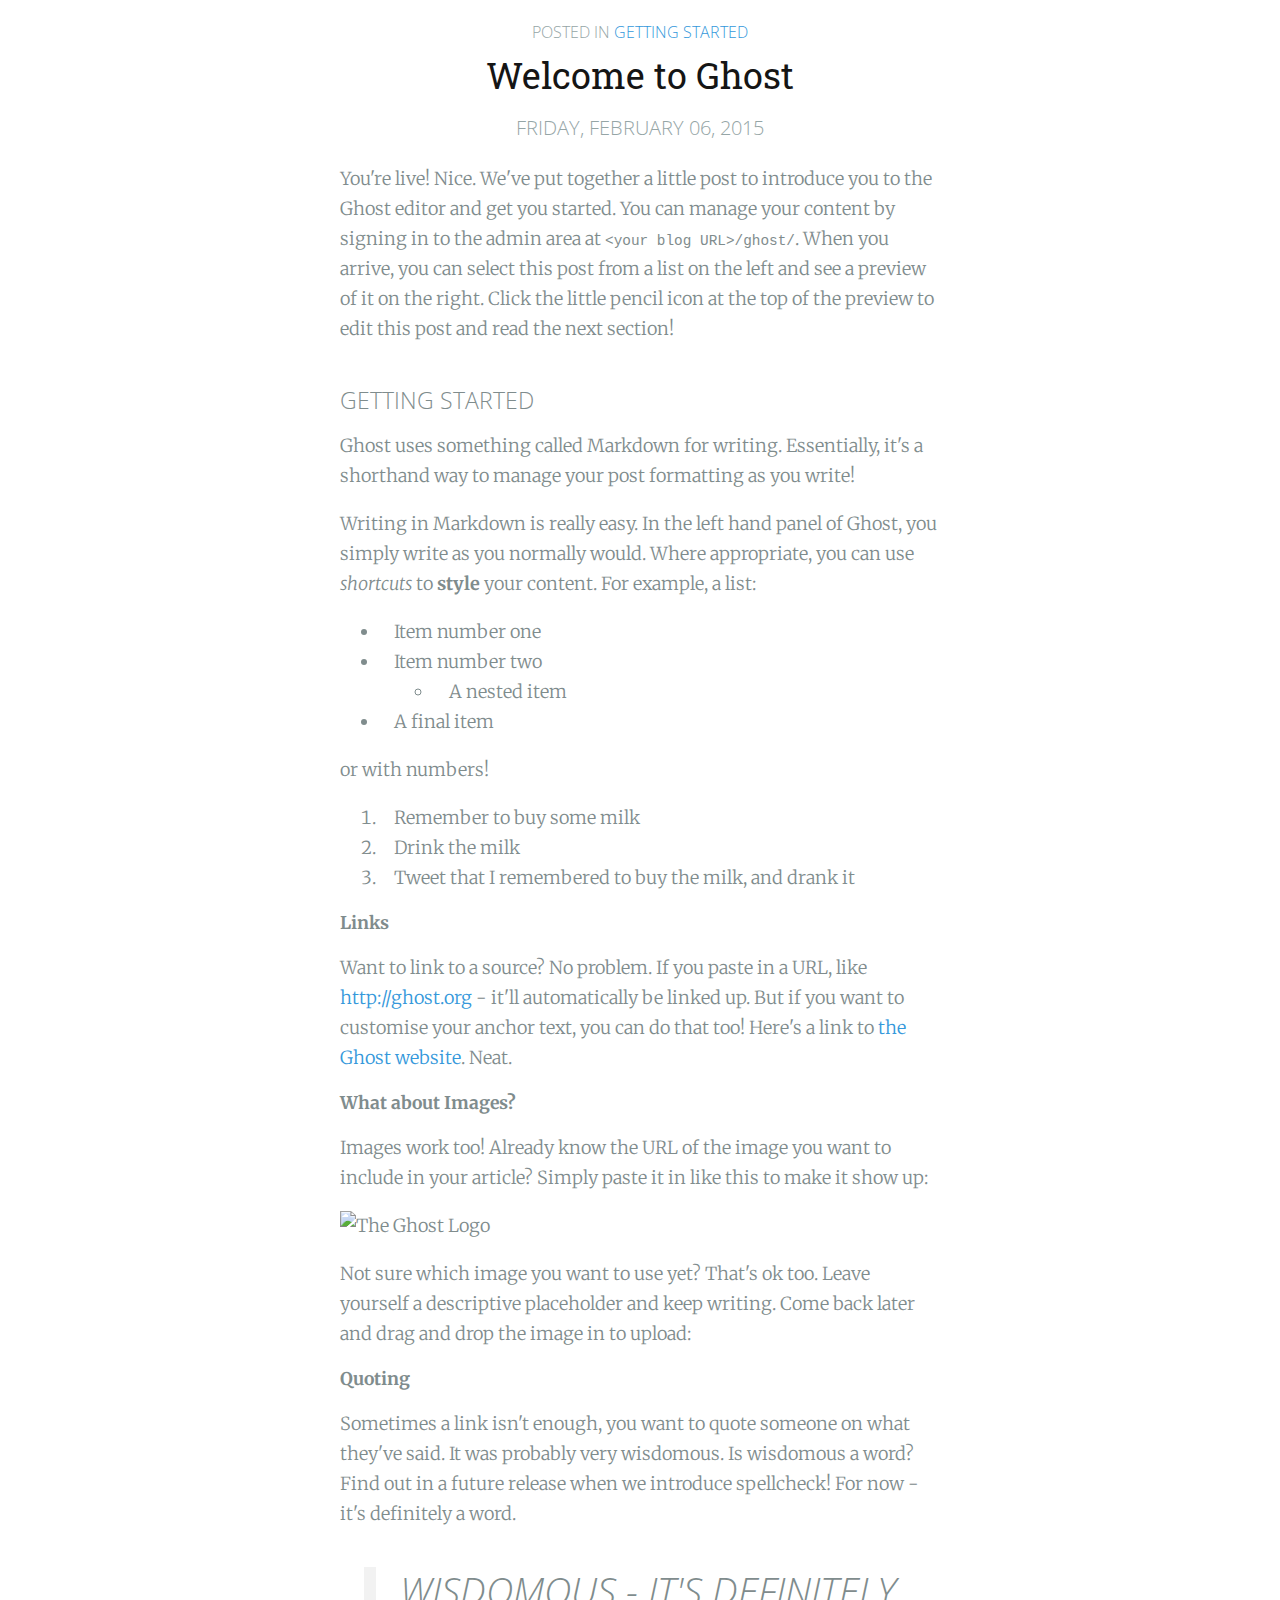
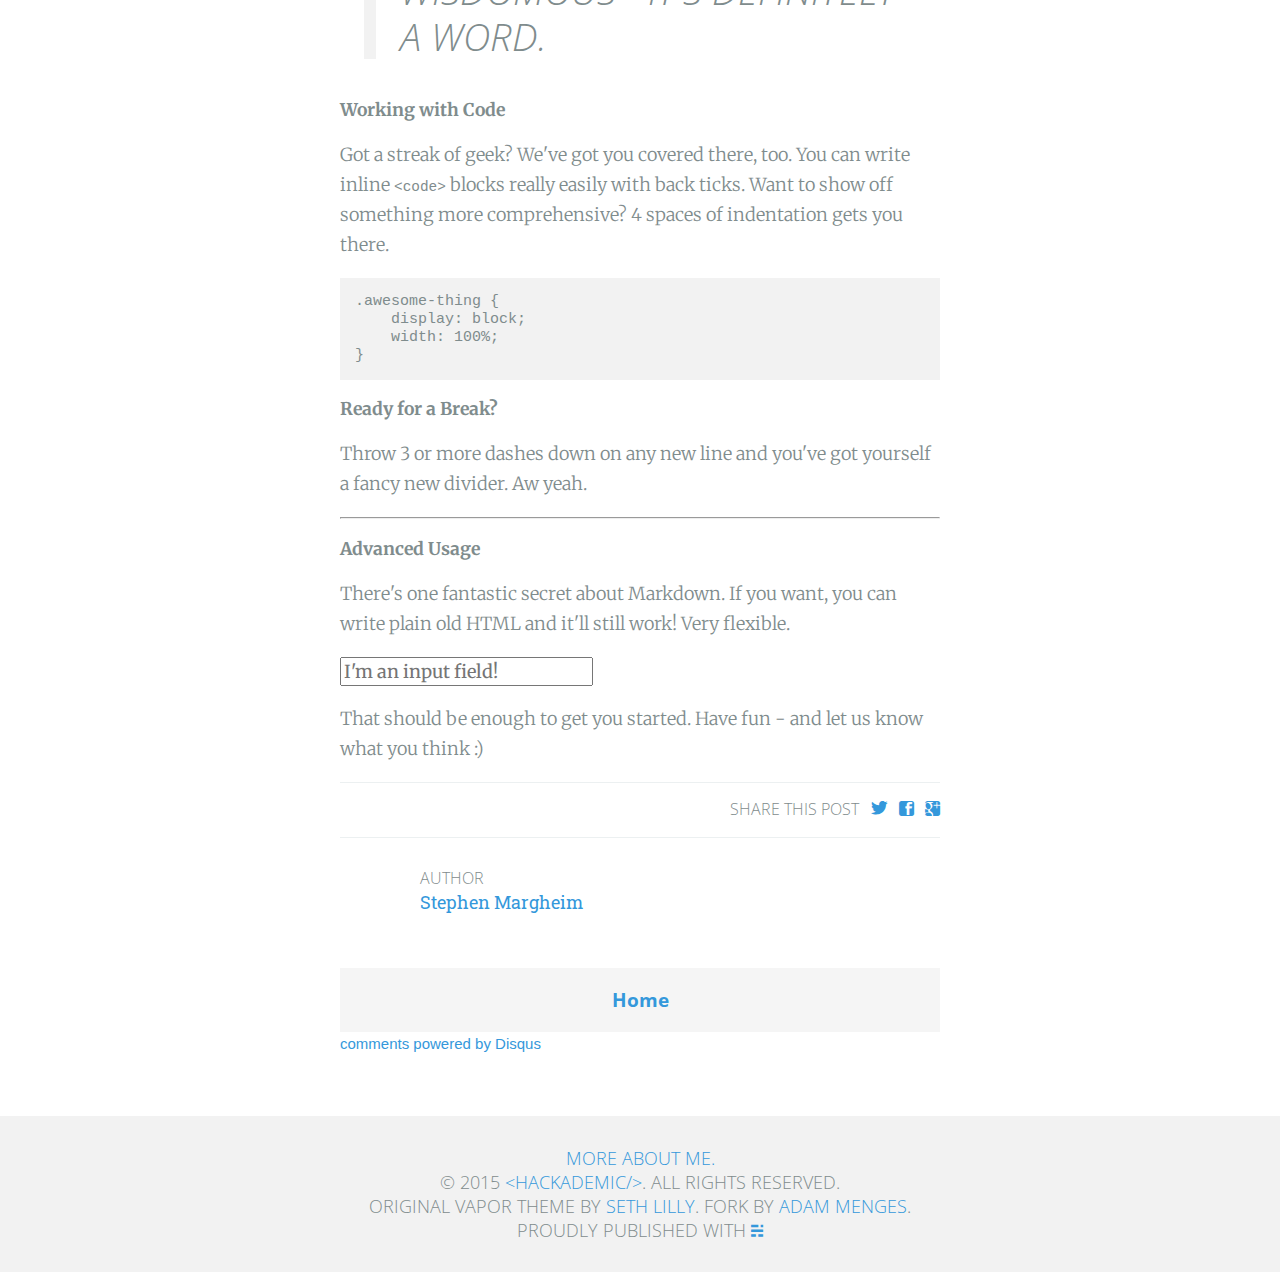
==== welcome-to-ghost/index.html @ 256e4e43 "use vaporfork theme" ====
<head>
    <meta http-equiv="Content-Type" content="text/html" charset="UTF-8">
    <meta http-equiv="X-UA-Compatible" content="IE=edge,chrome=1">

    <title>Welcome to Ghost</title>
    <meta name="description" content="">

    <meta name="HandheldFriendly" content="True">
    <meta name="MobileOptimized" content="320">
    <meta name="viewport" content="width=device-width, initial-scale=1.0">

    <link rel="stylesheet" type="text/css" href="../assets/css/normalize.css">
    <link rel="stylesheet" type="text/css" href="../assets/css/screen.css">

    <link rel="canonical" href="index.html">
    
    <meta property="og:site_name" content="&lt;hackademic/&gt;">
    <meta property="og:type" content="article">
    <meta property="og:title" content="Welcome to Ghost">
    <meta property="og:description" content="You're live! Nice. We've put together a little post to introduce you to the Ghost editor and get you started. You can manage your content by signing in to the admin area at &amp;lt;your blog URL&amp;gt;/ghost/. When...">
    <meta property="og:url" content="http://localhost:2368/welcome-to-ghost/">
    <meta property="article:published_time" content="2015-02-06T22:19:31.823Z">
    <meta property="article:modified_time" content="2015-02-06T22:19:31.797Z">
    <meta property="article:tag" content="Getting Started">
    
    <meta name="twitter:card" content="summary">
    <meta name="twitter:title" content="Welcome to Ghost">
    <meta name="twitter:description" content="You're live! Nice. We've put together a little post to introduce you to the Ghost editor and get you started. You can manage your content by signing in to the admin area at &amp;lt;your blog URL&amp;gt;/ghost/. When...">
    <meta name="twitter:url" content="http://localhost:2368/welcome-to-ghost/">
    
    <script type="application/ld+json">
{
    "@context": "http://schema.org",
    "@type": "Article",
    "publisher": "&lt;hackademic/&gt;",
    "author": {
        "@type": "Person",
        "name": "Stephen Margheim",
        "url": "http://localhost:2368/author/stephen",
        "sameAs": null
    },
    "headline": "Welcome to Ghost",
    "url": "http://localhost:2368/welcome-to-ghost/",
    "datePublished": "2015-02-06T22:19:31.823Z",
    "dateModified": "2015-02-06T22:19:31.797Z",
    "keywords": "Getting Started",
    "description": "You&#x27;re live! Nice. We&#x27;ve put together a little post to introduce you to the Ghost editor and get you started. You can manage your content by signing in to the admin area at &amp;lt;your blog URL&amp;gt;/ghost/. When..."
}
    </script>

    <meta name="generator" content="Ghost 0.5">
    <link rel="alternate" type="application/rss+xml" title="&lt;hackademic/&gt;" href="../rss/index.html">
</head>
<body class="post-template tag-getting-started">

    
<!-- <header id="site-head">
    <a id="blog-logo" href="http://localhost:2368"><div class="bloglogo" style="background: url(/content/images/2015/02/hackademic.png)"></div></a>
    <h1 class="blog-title"><a href="http://localhost:2368">&lt;hackademic/&gt;</a></h1>
    <h2 class="blog-description">Thoughts, stories and ideas.</h2>
</header> -->

<main class="content" role="main">

    <article class="post tag-getting-started">


        <header>
        <div class="post-meta tags">Posted in <a href="../tag/getting-started/">Getting Started</a></div>
        <h1 class="post-title">Welcome to Ghost</h1>
        <div class="post-meta"><time datetime="2015-02-06">Friday, February 06, 2015</time></div>
        </header>

        <section class="post-content">
            <p>You're live! Nice. We've put together a little post to introduce you to the Ghost editor and get you started. You can manage your content by signing in to the admin area at <code>&lt;your blog URL&gt;/ghost/</code>. When you arrive, you can select this post from a list on the left and see a preview of it on the right. Click the little pencil icon at the top of the preview to edit this post and read the next section!</p>

<h2 id="gettingstarted">Getting Started</h2>

<p>Ghost uses something called Markdown for writing. Essentially, it's a shorthand way to manage your post formatting as you write!</p>

<p>Writing in Markdown is really easy. In the left hand panel of Ghost, you simply write as you normally would. Where appropriate, you can use <em>shortcuts</em> to <strong>style</strong> your content. For example, a list:</p>

<ul>
<li>Item number one</li>
<li>Item number two
<ul><li>A nested item</li></ul></li>
<li>A final item</li>
</ul>

<p>or with numbers!</p>

<ol>
<li>Remember to buy some milk  </li>
<li>Drink the milk  </li>
<li>Tweet that I remembered to buy the milk, and drank it</li>
</ol>

<h3 id="links">Links</h3>

<p>Want to link to a source? No problem. If you paste in a URL, like <a href="http://ghost.org">http://ghost.org</a> - it'll automatically be linked up. But if you want to customise your anchor text, you can do that too! Here's a link to <a href="http://ghost.org">the Ghost website</a>. Neat.</p>

<h3 id="whataboutimages">What about Images?</h3>

<p>Images work too! Already know the URL of the image you want to include in your article? Simply paste it in like this to make it show up:</p>

<p><img src="https://ghost.org/images/ghost.png" alt="The Ghost Logo"></p>

<p>Not sure which image you want to use yet? That's ok too. Leave yourself a descriptive placeholder and keep writing. Come back later and drag and drop the image in to upload:</p>

<h3 id="quoting">Quoting</h3>

<p>Sometimes a link isn't enough, you want to quote someone on what they've said. It was probably very wisdomous. Is wisdomous a word? Find out in a future release when we introduce spellcheck! For now - it's definitely a word.</p>

<blockquote>
  <p>Wisdomous - it's definitely a word.</p>
</blockquote>

<h3 id="workingwithcode">Working with Code</h3>

<p>Got a streak of geek? We've got you covered there, too. You can write inline <code>&lt;code&gt;</code> blocks really easily with back ticks. Want to show off something more comprehensive? 4 spaces of indentation gets you there.</p>

<pre><code>.awesome-thing {
    display: block;
    width: 100%;
}
</code></pre>

<h3 id="readyforabreak">Ready for a Break?</h3>

<p>Throw 3 or more dashes down on any new line and you've got yourself a fancy new divider. Aw yeah.</p>

<hr>

<h3 id="advancedusage">Advanced Usage</h3>

<p>There's one fantastic secret about Markdown. If you want, you can write plain old HTML and it'll still work! Very flexible.</p>

<p><input type="text" placeholder="I'm an input field!"></p>

<p>That should be enough to get you started. Have fun - and let us know what you think :)</p>
        </section>

        <section class="share">
            <p class="info">Share this post</p>
            <a class="icon-twitter" href="http://twitter.com/share?text=Welcome%20to%20Ghost&amp;url=http://localhost:2368/welcome-to-ghost/" onclick="window.open(this.href, 'twitter-share', 'width=550,height=235');return false;">
                <span class="hidden">Twitter</span>
            </a>
            <a class="icon-facebook" href="https://www.facebook.com/sharer/sharer.php?u=http://localhost:2368/welcome-to-ghost/" onclick="window.open(this.href, 'facebook-share','width=580,height=296');return false;">
                <span class="hidden">Facebook</span>
            </a>
            <a class="icon-google-plus" href="https://plus.google.com/share?url=http://localhost:2368/welcome-to-ghost/" onclick="window.open(this.href, 'google-plus-share', 'width=490,height=530');return false;">
                <span class="hidden">Google+</span>
            </a>
        </section>

        <footer class="post-footer">

            <section class="author">
                <div class="authorimage" style="background: url(index.html)"></div>
                <p class="attr">Author</p>
                <h4><a href="index.html">Stephen Margheim</a></h4>
                <p class="bio"></p>
            </section>

        </footer>



    <div class="home">
        <a href="../">Home</a>
    </div>


    <div id="disqus_thread"></div>
    <script type="text/javascript">
        /* * * CONFIGURATION VARIABLES: EDIT BEFORE PASTING INTO YOUR WEBPAGE * * */
        var disqus_shortname = 'adammengesblog'; /* * * CHANGE * * */
        
        /* * * DON'T EDIT BELOW THIS LINE * * */
        var disqus_identifier = '1';

        (function() {
            var dsq = document.createElement('script'); dsq.type = 'text/javascript'; dsq.async = true;
            dsq.src = '//' + disqus_shortname + '.disqus.com/embed.js';
            (document.getElementsByTagName('head')[0] || document.getElementsByTagName('body')[0]).appendChild(dsq);
        })();
    </script>
    <noscript>Please enable JavaScript to view the <a href="http://disqus.com/?ref_noscript">comments powered by Disqus.</a></noscript>
    <a href="http://disqus.com" class="dsq-brlink">comments powered by <span class="logo-disqus">Disqus</span></a> 
    

    </article>

</main>


    <footer class="site-footer">
        <div class="inner">
            <!-- You should swap this info out for your own, would be better to have it customizable, but it doesn't look like ghost currently lets one pull from author data unless you're viewing a post. -->
            <section><a href="http://localhost:2368/about">More about me.</a></section>
             <section class="copyright">© 2015 <a href="http://localhost:2368/about">&lt;hackademic/&gt;</a>. All rights reserved.</section>
             <section>Original Vapor theme by <a href="http://sethlilly.com/">Seth Lilly</a>. Fork by <a href="http://adammenges.com/">Adam Menges</a>.</section>
             <section class="poweredby">Proudly published with <a class="icon-ghost" href="http://ghost.org"><span class="hidden">Ghost</span></a></section>
        </div>
    </footer>

    <script src="../public/jquery.js?v=ed610de8bd"></script>

    <script type="text/javascript" src="../assets/js/index.js"></script>

</body>
---- assets/css/screen.css ----
@import url(http://fonts.googleapis.com/css?subset=latin,cyrillic-ext,latin-ext,cyrillic&family=Open+Sans+Condensed:300|Merriweather:400,300,300italic,400italic,700,700italic|Roboto+Slab:400,300);

@import url(http://netdna.bootstrapcdn.com/font-awesome/4.0.3/css/font-awesome.css);
/* === Core Styles === */
body {
  background-color: #ffffff;
  color: #7f8c8d;
  font-size: 15px;
  font-weight: 100;
  line-height: 1.6em;
  margin: 0;
  padding: 0;
  -webkit-font-smoothing: subpixel-antialiased;
}
body * {
  max-height: 1000000em;
}
h1,
h2,
h3,
h4,
p,
li,
dt,
dd {
  font-family: "Merriweather", "Open Sans", "Helvetica Neue", Helvetica, Arial, "Nimbus L", sans-serif;
}
h1,
.post-meta {
  text-align: center;
}
a,
a:visited {
  color: #3498db;
  text-decoration: none;
  transition: color ease 0.7s;
  -webkit-transition: color ease 0.7s;
}
a:focus,
a:hover {
  color: #02090e;
}
p,
li,
dt,
dd {
  font-size: 18px;
  font-weight: 100;
  line-height: 30px;
}
dt {
  font-weight: 400;
}
li {
  padding-left: 0.8em;
}
pre {
  font-family: "Consolas", Courier, monospace;
  font-size: 1em;
  line-height: 1.2em;
  padding: 1em;
  white-space: pre;
  white-space: pre-wrap;
  white-space: -moz-pre-wrap;
  white-space: -pre-wrap;
  white-space: -o-pre-wrap;
  word-wrap: break-word;
  background-color: rgba(0, 0, 0, 0.05);
}
p code {
  font-family: "Consolas", Courier, monospace;
  font-size: .8em;
  line-height: 1.2em;
}
h1 {
  color: #151515;
  font-family: "Roboto Slab", "Merriweather", "Open Sans", "Helvetica Neue", Helvetica, Arial, "Nimbus L", sans-serif;
  font-size: 36px;
  font-weight: 400;
  line-height: 42px;
  margin: 0;
  padding: 0;
}
#site-head,
article,
nav,
article.preview,
a.archive-link,
.article-nav {
  margin: 20px auto;
  max-width: 600px;
  width: 90%;
}
#site-head img {
  max-width: 100%;
}
article.preview {
  margin-bottom: 4em;
}
article.preview p.readmore {
  font-family: "Open Sans Condensed", "Open Sans", "Helvetica Neue", Helvetica, Arial, "Nimbus L", sans-serif;
  margin-top: 1em;
  text-transform: uppercase;
  font-weight: 400;
}
/* === Header === */
#blog-logo {
  display: block;
  max-width: 100px;
  margin: 50px auto 0;
  text-align: center;
}
#blog-logo div.bloglogo {
  width: 100px;
  height: 100px;
  border-radius: 50%;
  background-size: cover !important;
  background-position: center center !important;
  background-color: #ffffff;
}
h1.blog-title,
h2.blog-description {
  text-align: center;
}
h1.blog-title {
  font-size: 48px;
  line-height: 52px;
  margin-top: 10px;
  margin-bottom: 30px;
  padding: 0;
}
h2.blog-description {
  border-bottom: 1px solid #ecf0f1;
  border-top: 1px solid #ecf0f1;
  margin-bottom: 3em;
  padding: .5em 1em;
  line-height: 1.2em;
}
header.article-header,
header.page-header {
  margin-bottom: 3em;
}
/* === Body === */
section.author,
section.share {
  width: 100%;
  text-align: left;
  text-transform: none;
}
.home {
  text-align: center;
  width: 100%;
  font-size: 19px;
  background: rgba(0, 0, 0, 0.04);
  font-weight: 700;
  padding-bottom: 20px;
  padding-top: 20px;
  font-family: "Open Sans Condensed", "Open Sans", "Helvetica Neue", Helvetica, Arial, "Nimbus L", sans-serif;
}
section.share {
  margin-top: 1em;
  border-top: 1px solid #ecf0f1;
  padding-top: 1em;
  text-align: right;
}
section.author h4,
section.author p,
section.share p {
  padding: 0;
  margin: 0;
}
section.author h4 {
  font-family: "Roboto Slab", "Merriweather", "Open Sans", "Helvetica Neue", Helvetica, Arial, "Nimbus L", sans-serif;
  font-weight: 400;
  margin-bottom: 4px;
}
section.author p.attr,
section.share p.info {
  font-size: 16px;
  line-height: 20px;
  text-transform: uppercase;
  font-family: "Open Sans Condensed", "Open Sans", "Helvetica Neue", Helvetica, Arial, "Nimbus L", sans-serif;
}
section.author p.attr {
  margin-bottom: 2px;
}
section.share p.info {
  display: inline-block;
}
section.author p.bio {
  font-size: 16px;
  margin-left: 82px;
  line-height: 1.4em;
}
blockquote {
  font-family: "Open Sans Condensed", "Open Sans", "Helvetica Neue", Helvetica, Arial, "Nimbus L", sans-serif;
  font-size: 1.6em;
  font-weight: 300;
  line-height: 1.2em;
  font-style: italic;
  text-transform: uppercase;
  border-left: 0.5em solid rgba(0, 0, 0, 0.05);
  margin-left: 1em;
  padding-left: 1em;
}
blockquote p {
  font-family: "Open Sans Condensed", "Open Sans", "Helvetica Neue", Helvetica, Arial, "Nimbus L", sans-serif;
  font-size: 1.6em;
  font-weight: 300;
  line-height: 1.2em;
  font-style: italic;
  text-transform: uppercase;
}
.post-meta {
  color: #95a5a6;
  font-family: "Open Sans Condensed", "Open Sans", "Helvetica Neue", Helvetica, Arial, "Nimbus L", sans-serif;
  font-size: 20px;
  font-weight: 300;
  margin-top: 1em;
  margin-bottom: 1.2em;
  text-transform: uppercase;
}
.tags {
  font-size: 16px;
  margin-bottom: 0.6em;
}
div.authorimage {
  width: 70px;
  height: 70px;
  border-radius: 50%;
  background-size: cover !important;
  background-position: center center !important;
  margin-right: 10px;
  float: left;
}
h1.post-title a,
h1.blog-title a {
  color: #151515;
  transition: color ease 0.7s;
  -webkit-transition: color ease 0.7s;
}
h1.post-title a:focus,
h1.post-title a:hover,
h1.blog-title a:focus,
h1.blog-title a:hover {
  color: #3498db;
  text-decoration: none;
}
h2 {
  font-family: "Open Sans Condensed", "Open Sans", "Helvetica Neue", Helvetica, Arial, "Nimbus L", sans-serif;
  margin-top: 2em;
  text-transform: uppercase;
  font-weight: 300;
}
section.post-content img {
  display: block;
  margin: 0 auto;
  max-width: 100%;
}
section.preview.archive h2 {
  text-align: left;
}
section.author {
  overflow: hidden;
}
img.userimage {
  width: 70px;
  max-width: 70px;
  max-height: 70px;
  border-radius: 50%;
  margin-right: 10px;
  float: left;
}
/* === Footer === */
footer {
  background: rgba(0, 0, 0, 0.05);
  margin: 4em 0 0;
  padding: 2em 0;
  text-align: center;
}
footer section {
  font-family: "Open Sans Condensed", "Open Sans", "Helvetica Neue", Helvetica, Arial, "Nimbus L", sans-serif;
  font-weight: 300;
  font-size: 18px;
  margin: 0 auto;
  max-width: 600px;
  text-transform: uppercase;
  width: 90%;
}
footer.post-footer {
  background: none;
  border-top: 1px solid #ecf0f1;
  margin-top: 1em;
}
/* === Navigation and Pagination === */
nav {
  border-bottom: 1px solid #ecf0f1;
  border-top: 1px solid #ecf0f1;
  margin-bottom: 3em;
  text-align: center;
}
nav ul {
  list-style: none;
  margin: 0 auto;
  padding: 0;
  width: 100%;
  overflow: hidden;
  text-align: center;
}
nav li {
  display: inline-block;
  font-family: "Open Sans Condensed", "Open Sans", "Helvetica Neue", Helvetica, Arial, "Nimbus L", sans-serif;
  font-size: 18px;
  font-weight: 300;
  margin: 0 2em;
  padding: 0;
  text-align: center;
  text-transform: uppercase;
  width: 4em;
}
nav li a {
  display: block;
  padding: .5em 0;
}
nav li:first-child {
  margin-left: 0;
  margin-right: 0;
  text-align: right;
}
nav li:last-child {
  margin-left: 0;
  margin-right: 0;
  text-align: left;
}
a.archive-link {
  border-bottom: 1px solid #ecf0f1;
  border-top: 1px solid #ecf0f1;
  display: block;
  font-family: "Open Sans Condensed", "Open Sans", "Helvetica Neue", Helvetica, Arial, "Nimbus L", sans-serif;
  font-size: 24px;
  font-weight: 300;
  margin-bottom: 3em;
  margin-top: 3em;
  padding: .5em 0;
  text-align: center;
  text-transform: uppercase;
}
.pagination {
  position: relative;
  width: 90%;
  max-width: 600px;
  font-family: "Open Sans Condensed", "Open Sans", "Helvetica Neue", Helvetica, Arial, "Nimbus L", sans-serif;
  text-transform: uppercase;
  font-size: 20px;
  color: #7f8c8d;
  text-align: center;
  padding: 0.5em 0;
}
.pagination a {
  color: #3498db;
}
.older-posts,
.newer-posts {
  position: absolute;
  display: inline-block;
  padding: 0;
  text-decoration: none;
  transition: color ease 0.7s;
  -webkit-transition: color ease 0.7s;
}
.older-posts {
  right: 0;
}
.page-number {
  display: inline-block;
  padding: 0;
  margin: 0;
}
.newer-posts {
  left: 0;
}
.older-posts:hover,
.newer-posts:hover {
  color: #02090e;
  text-decoration: none;
}
/* === Extras === */
.gist {
  margin-top: 1em;
  margin-bottom: 1em;
  border-collapse: collapse !important;
}
.gist .gist-file {
  font-family: "Consolas", Courier, monospace;
  border: 1px solid rgba(0, 0, 0, 0.05) !important;
}
.gist .gist-file .gist-meta {
  font-family: "Open Sans Condensed", "Open Sans", "Helvetica Neue", Helvetica, Arial, "Nimbus L", sans-serif !important;
  font-weight: 300 !important;
  text-transform: uppercase !important;
  display: none !important;
  /* Hide GitHub attribution */

}
.gist .gist-file .gist-meta a:visited {
  color: #3498db !important;
}
.gist .gist-file .gist-data {
  background: #fdfdfd !important;
  border-bottom: none !important;
  /* Hide GitHub attribution */

}
.gist .gist-file .gist-data .line-numbers {
  border-right: none !important;
}
.gist .gist-file .gist-data .line-numbers,
.gist .gist-file .gist-meta {
  background-color: rgba(0, 0, 0, 0.05) !important;
}
.gist .gist-file .gist-data .line-numbers,
.gist .gist-file .gist-data .line-pre {
  line-height: 1.2em !important;
}
.hidden {
  text-indent: -9999px;
  visibility: hidden;
  display: none;
}
@font-face {
  font-family: 'icons';
  src: url('../fonts/icons.eot');
  src: url('../fonts/icons.eot?') format('embedded-opentype'), url('../fonts/icons.woff') format('woff'), url('../fonts/icons.ttf') format('truetype'), url('../fonts/icons.svg') format('svg');
  font-weight: normal;
  font-style: normal;
}
.icon-ghost,
.icon-feed,
.icon-twitter,
.icon-google-plus,
.icon-facebook {
  font-family: 'icons';
  speak: none;
  font-style: normal;
  font-weight: normal;
  font-variant: normal;
  text-transform: none;
  line-height: 1;
  -webkit-font-smoothing: antialiased;
  text-decoration: none;
}
.icon-twitter,
.icon-google-plus,
.icon-facebook {
  padding-left: 0.5em;
}
.icon-ghost:before {
  content: "\e000";
}
.icon-feed:before {
  content: "\e001";
}
.icon-twitter:before {
  content: "\e002";
  font-size: 1.1em;
}
.icon-google-plus:before {
  content: "\e003";
}
.icon-facebook:before {
  content: "\e004";
}
.icon-ghost {
  font-size: 12px;
  position: relative;
  top: -1px;
}
/* === Media Queries === */
@media only screen and (min-width: 320px) and (max-width: 500px) {
  footer section span.copyright {
    display: block;
  }
  nav li {
    width: auto;
  }
  .older-posts,
  .newer-posts {
    position: static;
  }
  .newer-posts {
    margin-bottom: 10px;
  }
  .older-posts {
    margin-top: 10px;
  }
  .page-number {
    display: block;
  }
}
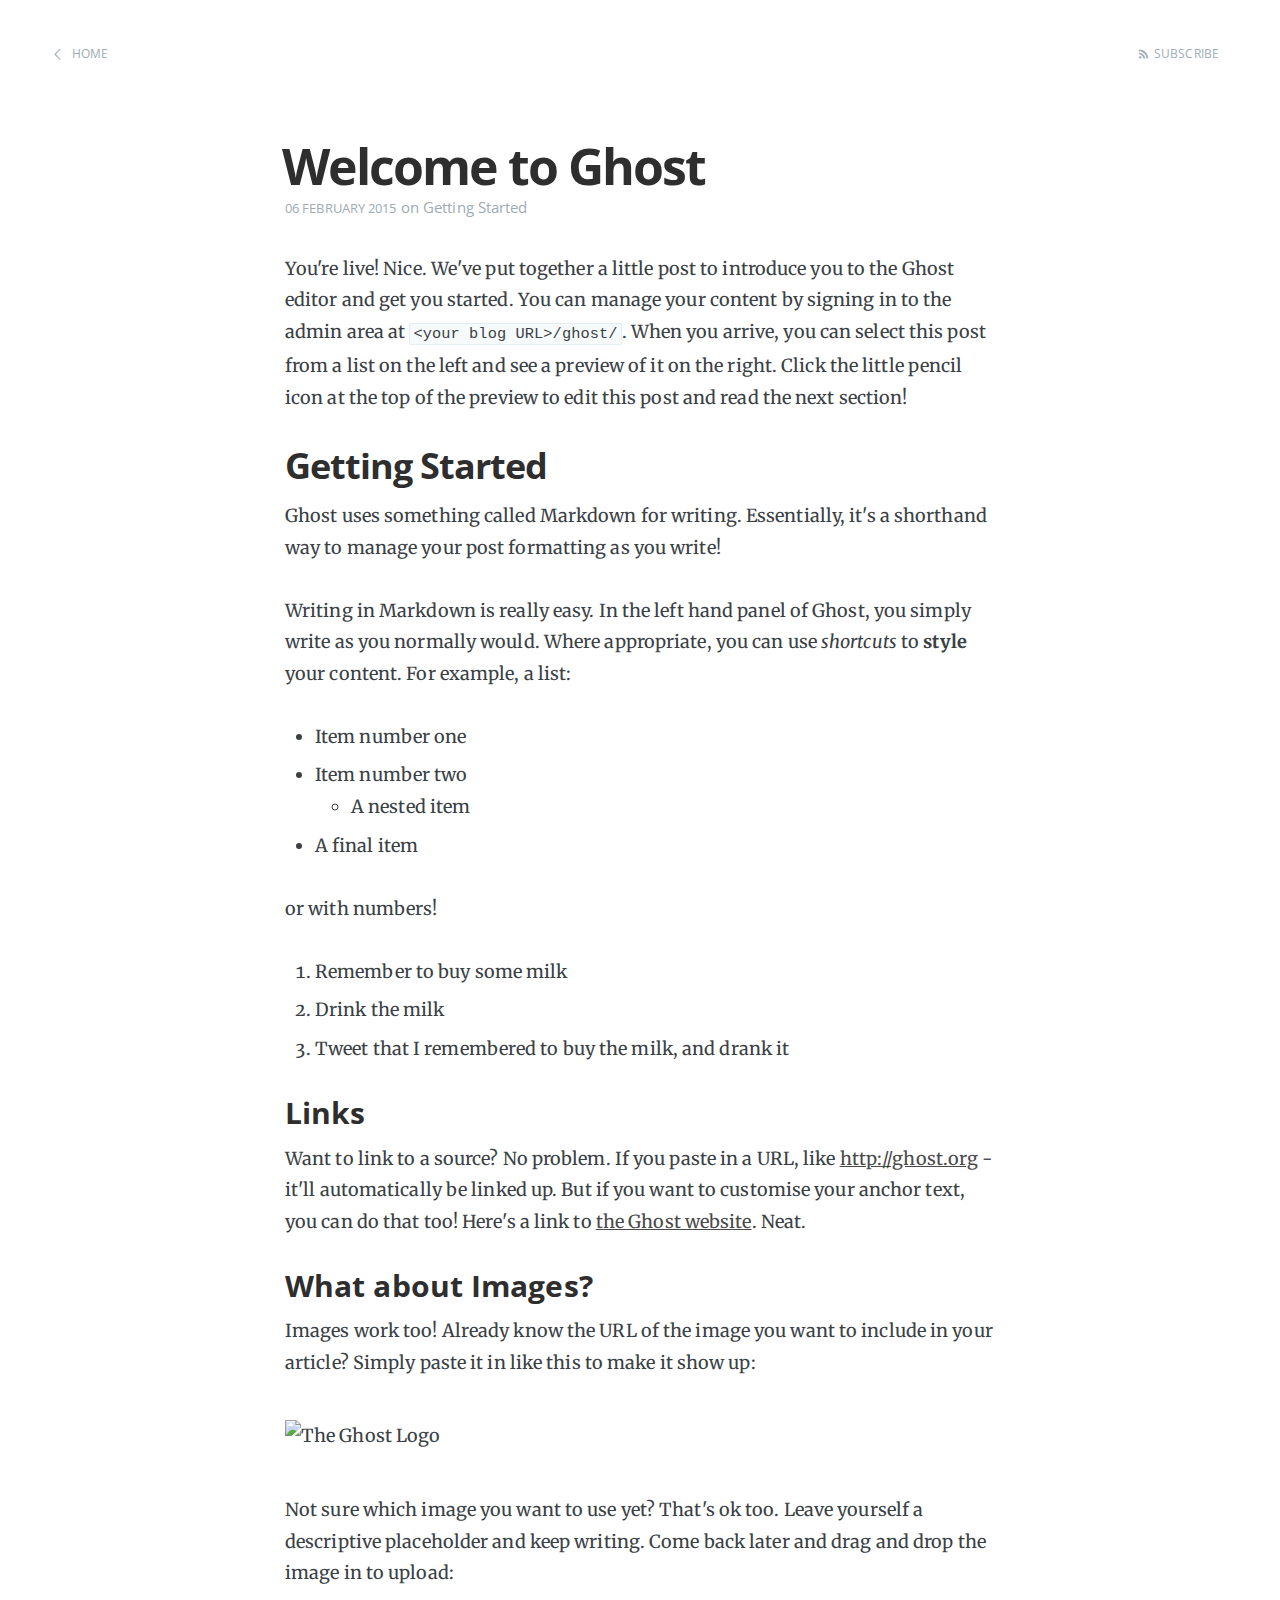
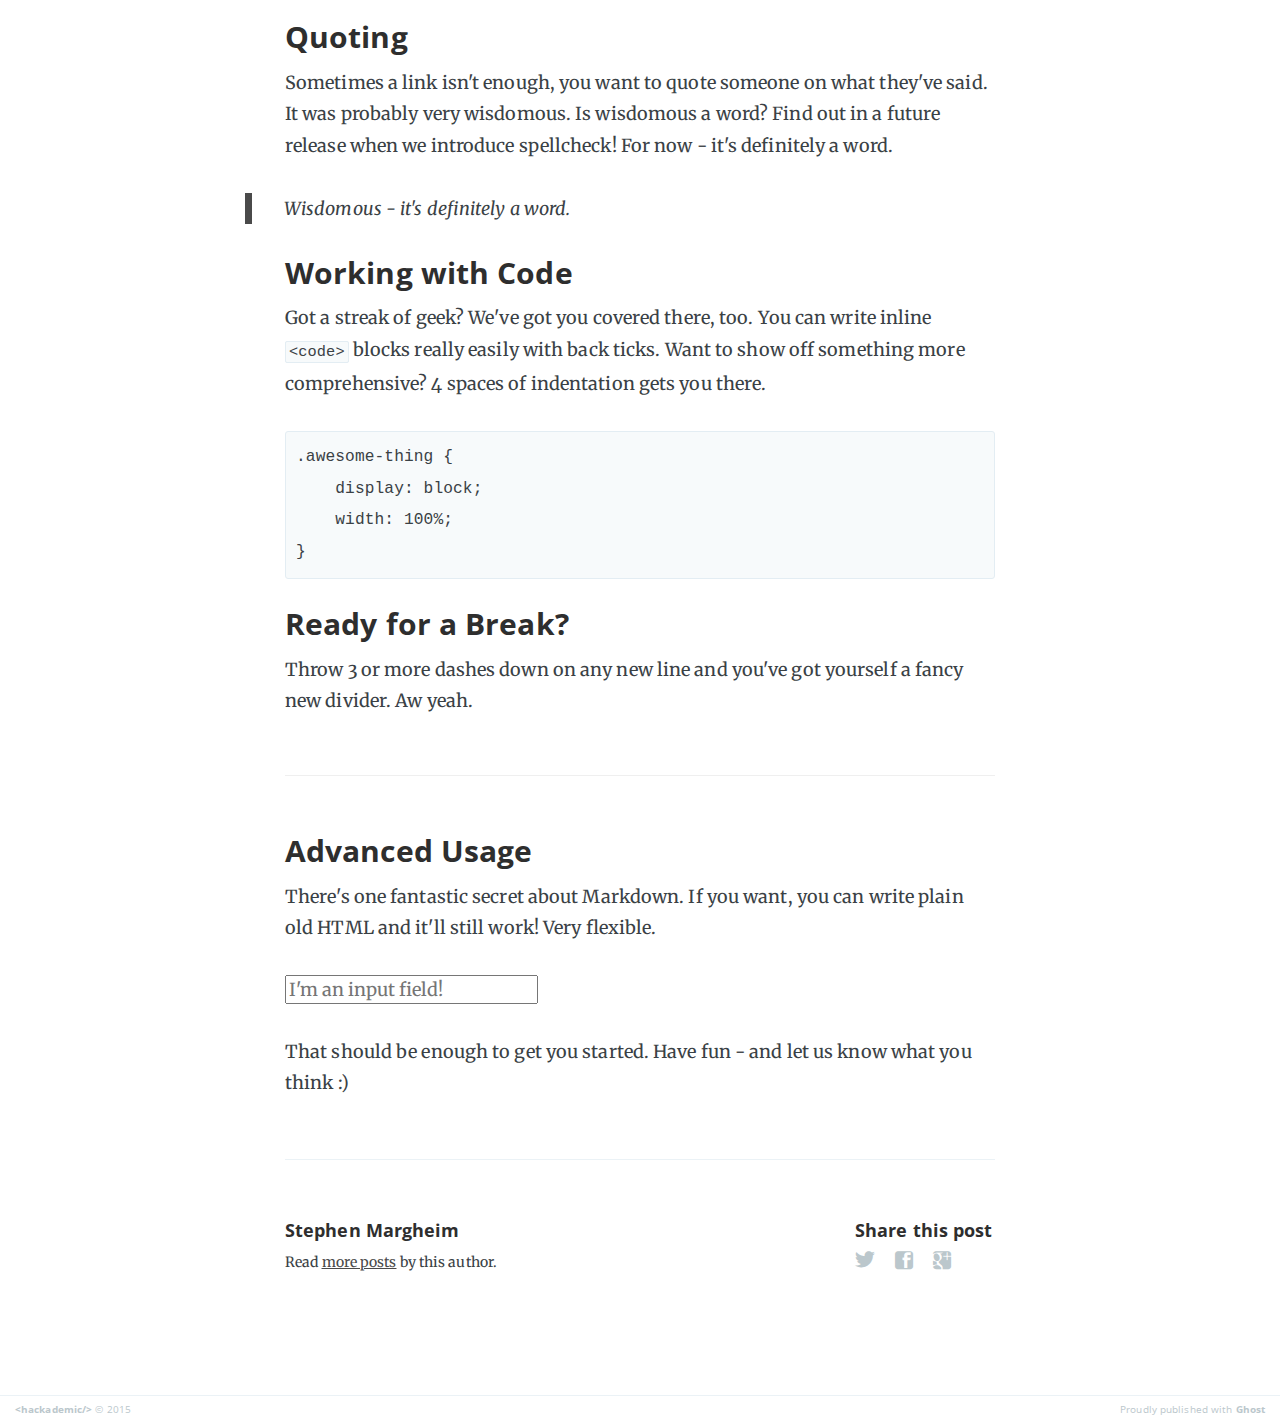
==== commit f42e119c: "revert to casper theme" ====
--- a/welcome-to-ghost/index.html
+++ b/welcome-to-ghost/index.html
@@ -1,17 +1,18 @@
 
 <head>
-    <meta http-equiv="Content-Type" content="text/html" charset="UTF-8">
-    <meta http-equiv="X-UA-Compatible" content="IE=edge,chrome=1">
+    <meta charset="utf-8">
+    <meta http-equiv="X-UA-Compatible" content="IE=edge">
 
     <title>Welcome to Ghost</title>
     <meta name="description" content="">
 
     <meta name="HandheldFriendly" content="True">
-    <meta name="MobileOptimized" content="320">
     <meta name="viewport" content="width=device-width, initial-scale=1.0">
 
-    <link rel="stylesheet" type="text/css" href="../assets/css/normalize.css">
-    <link rel="stylesheet" type="text/css" href="../assets/css/screen.css">
+    <link rel="shortcut icon" href="../favicon.ico">
+
+    <link rel="stylesheet" type="text/css" href="../assets/css/screen.css?v=ed610de8bd">
+    <link rel="stylesheet" type="text/css" href="http://fonts.googleapis.com/css?family=Merriweather:300,700,700italic,300italic%7COpen+Sans:700,400">
 
     <link rel="canonical" href="index.html">
     
@@ -55,21 +56,24 @@
 <body class="post-template tag-getting-started">
 
     
-<!-- <header id="site-head">
-    <a id="blog-logo" href="http://localhost:2368"><div class="bloglogo" style="background: url(/content/images/2015/02/hackademic.png)"></div></a>
-    <h1 class="blog-title"><a href="http://localhost:2368">&lt;hackademic/&gt;</a></h1>
-    <h2 class="blog-description">Thoughts, stories and ideas.</h2>
-</header> -->
+
+
+<header class="main-header post-head no-cover">
+    <nav class="main-nav  clearfix">
+        <a class="back-button icon-arrow-left" href="../">Home</a>
+        <a class="subscribe-button icon-feed" href="../rss/index.rss">Subscribe</a>
+    </nav>
+</header>
 
 <main class="content" role="main">
 
     <article class="post tag-getting-started">
 
-
-        <header>
-        <div class="post-meta tags">Posted in <a href="../tag/getting-started/">Getting Started</a></div>
-        <h1 class="post-title">Welcome to Ghost</h1>
-        <div class="post-meta"><time datetime="2015-02-06">Friday, February 06, 2015</time></div>
+        <header class="post-header">
+            <h1 class="post-title">Welcome to Ghost</h1>
+            <section class="post-meta">
+                <time class="post-date" datetime="2015-02-06">06 February 2015</time>  on <a href="../tag/getting-started/">Getting Started</a>
+            </section>
         </header>
 
         <section class="post-content">
@@ -141,72 +145,50 @@
 <p>That should be enough to get you started. Have fun - and let us know what you think :)</p>
         </section>
 
-        <section class="share">
-            <p class="info">Share this post</p>
-            <a class="icon-twitter" href="http://twitter.com/share?text=Welcome%20to%20Ghost&amp;url=http://localhost:2368/welcome-to-ghost/" onclick="window.open(this.href, 'twitter-share', 'width=550,height=235');return false;">
-                <span class="hidden">Twitter</span>
-            </a>
-            <a class="icon-facebook" href="https://www.facebook.com/sharer/sharer.php?u=http://localhost:2368/welcome-to-ghost/" onclick="window.open(this.href, 'facebook-share','width=580,height=296');return false;">
-                <span class="hidden">Facebook</span>
-            </a>
-            <a class="icon-google-plus" href="https://plus.google.com/share?url=http://localhost:2368/welcome-to-ghost/" onclick="window.open(this.href, 'google-plus-share', 'width=490,height=530');return false;">
-                <span class="hidden">Google+</span>
-            </a>
-        </section>
-
         <footer class="post-footer">
 
+
+
             <section class="author">
-                <div class="authorimage" style="background: url(index.html)"></div>
-                <p class="attr">Author</p>
-                <h4><a href="index.html">Stephen Margheim</a></h4>
-                <p class="bio"></p>
+                <h4><a href="../author/stephen/">Stephen Margheim</a></h4>
+
+                    <p>Read <a href="../author/stephen/">more posts</a> by this author.</p>
+                <div class="author-meta">
+                    
+                    
+                </div>
+            </section>
+
+
+            <section class="share">
+                <h4>Share this post</h4>
+                <a class="icon-twitter" href="https://twitter.com/share?text=Welcome%20to%20Ghost&amp;url=http://localhost:2368/welcome-to-ghost/" onclick="window.open(this.href, 'twitter-share', 'width=550,height=235');return false;">
+                    <span class="hidden">Twitter</span>
+                </a>
+                <a class="icon-facebook" href="https://www.facebook.com/sharer/sharer.php?u=http://localhost:2368/welcome-to-ghost/" onclick="window.open(this.href, 'facebook-share','width=580,height=296');return false;">
+                    <span class="hidden">Facebook</span>
+                </a>
+                <a class="icon-google-plus" href="https://plus.google.com/share?url=http://localhost:2368/welcome-to-ghost/" onclick="window.open(this.href, 'google-plus-share', 'width=490,height=530');return false;">
+                    <span class="hidden">Google+</span>
+                </a>
             </section>
 
         </footer>
-
-
-
-    <div class="home">
-        <a href="../">Home</a>
-    </div>
-
-
-    <div id="disqus_thread"></div>
-    <script type="text/javascript">
-        /* * * CONFIGURATION VARIABLES: EDIT BEFORE PASTING INTO YOUR WEBPAGE * * */
-        var disqus_shortname = 'adammengesblog'; /* * * CHANGE * * */
-        
-        /* * * DON'T EDIT BELOW THIS LINE * * */
-        var disqus_identifier = '1';
-
-        (function() {
-            var dsq = document.createElement('script'); dsq.type = 'text/javascript'; dsq.async = true;
-            dsq.src = '//' + disqus_shortname + '.disqus.com/embed.js';
-            (document.getElementsByTagName('head')[0] || document.getElementsByTagName('body')[0]).appendChild(dsq);
-        })();
-    </script>
-    <noscript>Please enable JavaScript to view the <a href="http://disqus.com/?ref_noscript">comments powered by Disqus.</a></noscript>
-    <a href="http://disqus.com" class="dsq-brlink">comments powered by <span class="logo-disqus">Disqus</span></a> 
-    
 
     </article>
 
 </main>
 
 
-    <footer class="site-footer">
-        <div class="inner">
-            <!-- You should swap this info out for your own, would be better to have it customizable, but it doesn't look like ghost currently lets one pull from author data unless you're viewing a post. -->
-            <section><a href="http://localhost:2368/about">More about me.</a></section>
-             <section class="copyright">© 2015 <a href="http://localhost:2368/about">&lt;hackademic/&gt;</a>. All rights reserved.</section>
-             <section>Original Vapor theme by <a href="http://sethlilly.com/">Seth Lilly</a>. Fork by <a href="http://adammenges.com/">Adam Menges</a>.</section>
-             <section class="poweredby">Proudly published with <a class="icon-ghost" href="http://ghost.org"><span class="hidden">Ghost</span></a></section>
-        </div>
+
+    <footer class="site-footer clearfix">
+        <section class="copyright"><a href="../">&lt;hackademic/&gt;</a> © 2015</section>
+        <section class="poweredby">Proudly published with <a href="https://ghost.org">Ghost</a></section>
     </footer>
 
     <script src="../public/jquery.js?v=ed610de8bd"></script>
 
-    <script type="text/javascript" src="../assets/js/index.js"></script>
+    <script type="text/javascript" src="../assets/js/jquery.fitvids.js?v=ed610de8bd"></script>
+    <script type="text/javascript" src="../assets/js/index.js?v=ed610de8bd"></script>
 
 </body>
--- a/assets/css/screen.css
+++ b/assets/css/screen.css
@@ -1,499 +1,1784 @@
-@import url(http://fonts.googleapis.com/css?subset=latin,cyrillic-ext,latin-ext,cyrillic&family=Open+Sans+Condensed:300|Merriweather:400,300,300italic,400italic,700,700italic|Roboto+Slab:400,300);
-
-@import url(http://netdna.bootstrapcdn.com/font-awesome/4.0.3/css/font-awesome.css);
-/* === Core Styles === */
+/* ==========================================================================
+   Table of Contents
+   ========================================================================== */
+
+/*
+
+    0.  Normalize
+    1.  Icons
+    2.  General
+    3.  Utilities
+    4.  General
+    5.  Single Post
+    6.  Tag Archive
+    7.  Third Party Elements
+    8.  Pagination
+    9.  Footer
+    10. Media Queries (Tablet)
+    11. Media Queries (Mobile)
+    12. Animations
+
+*/
+
+/* ==========================================================================
+   0. Normalize.css v2.1.3 | MIT License | git.io/normalize | (minified)
+   ========================================================================== */
+
+article, aside, details,
+figcaption, figure,
+footer, header, hgroup,
+main, nav, section,
+summary { display: block; }
+audio, canvas, video { display: inline-block; }
+audio:not([controls]) { display: none; height: 0; }
+[hidden], template { display: none; }
+html {
+   font-family: sans-serif;
+   -ms-text-size-adjust: 100%;
+   -webkit-text-size-adjust: 100%;
+}
+body { margin: 0; }
+a { background: transparent; }
+a:focus { outline: thin dotted; }
+a:active, a:hover { outline: 0; }
+h1 { font-size: 2em; margin: 0.67em 0; }
+abbr[title] { border-bottom: 1px dotted; }
+b, strong { font-weight: 700; }
+dfn { font-style: italic; }
+hr {
+   -moz-box-sizing: content-box;
+   box-sizing: content-box;
+   height: 0;
+}
+mark { background: #FF0; color: #000; }
+code, kbd, pre,
+samp { font-family: monospace, serif; font-size: 1em; }
+pre { white-space: pre-wrap; }
+q { quotes: "\201C" "\201D" "\2018" "\2019"; }
+small { font-size: 80%; }
+sub, sup {
+   font-size: 75%;
+   line-height: 0;
+   position: relative;
+   vertical-align: baseline;
+}
+sup { top: -0.5em; }
+sub { bottom: -0.25em; }
+img { border: 0; }
+svg:not(:root) { overflow: hidden; }
+figure { margin: 0; }
+fieldset {
+   border: 1px solid #c0c0c0;
+   margin: 0 2px;
+   padding: 0.35em 0.625em 0.75em;
+}
+legend { border: 0; padding: 0; }
+button, input, select,
+textarea { font-family: inherit; font-size: 100%; margin: 0; }
+button, input { line-height: normal; }
+button, select { text-transform: none; }
+button, html input[type="button"],
+input[type="reset"], input[type="submit"] {
+   -webkit-appearance: button;
+   cursor: pointer;
+}
+button[disabled], html input[disabled] { cursor: default; }
+input[type="checkbox"],
+input[type="radio"] { box-sizing: border-box; padding: 0; }
+input[type="search"] {
+   -webkit-appearance: textfield;
+   -moz-box-sizing: content-box;
+   -webkit-box-sizing: content-box;
+   box-sizing: content-box;
+}
+input[type="search"]::-webkit-search-cancel-button,
+input[type="search"]::-webkit-search-decoration { -webkit-appearance: none; }
+button::-moz-focus-inner,
+input::-moz-focus-inner { border: 0; padding: 0; }
+textarea { overflow: auto; vertical-align: top; }
+table { border-collapse: collapse; border-spacing: 0; }
+
+
+/* ==========================================================================
+   1. Icons - Sets up the icon font and respective classes
+   ========================================================================== */
+
+/* Import the font file with the icons in it */
+@font-face {
+    font-family: "casper-icons";
+    src:url("../fonts/casper-icons.eot");
+    src:url("../fonts/casper-icons.eot?") format("embedded-opentype"),
+        url("../fonts/casper-icons.woff") format("woff"),
+        url("../fonts/casper-icons.ttf") format("truetype"),
+        url("../fonts/casper-icons.svg") format("svg");
+    font-weight: normal;
+    font-style: normal;
+}
+
+/* Apply these base styles to all icons */
+[class^="icon-"]:before, [class*=" icon-"]:before {
+    font-family: "casper-icons", "Open Sans", sans-serif;
+    speak: none;
+    font-style: normal;
+    font-weight: normal;
+    font-variant: normal;
+    text-transform: none;
+    line-height: 1;
+    text-decoration: none !important;
+    -webkit-font-smoothing: antialiased;
+    -moz-osx-font-smoothing: grayscale;
+}
+
+/* Each icon is created by inserting the correct character into the
+   content of the :before pseudo element. Like a boss. */
+.icon-ghost:before {
+    content: "\f600";
+}
+.icon-feed:before {
+    content: "\f601";
+}
+.icon-twitter:before {
+    content: "\f602";
+    font-size: 1.1em;
+}
+.icon-google-plus:before {
+    content: "\f603";
+}
+.icon-facebook:before {
+    content: "\f604";
+}
+.icon-arrow-left:before {
+    content: "\f605";
+}
+.icon-stats:before {
+    content: "\f606";
+}
+.icon-location:before {
+    content: "\f607";
+    margin-left: -3px; /* Tracking fix */
+}
+.icon-link:before {
+    content: "\f608";
+}
+
+
+/* ==========================================================================
+   2. General - Setting up some base styles
+   ========================================================================== */
+
+html {
+    height: 100%;
+    max-height: 100%;
+    font-size: 62.5%;
+    -webkit-tap-highlight-color: rgba(0, 0, 0, 0);
+}
+
 body {
-  background-color: #ffffff;
-  color: #7f8c8d;
-  font-size: 15px;
-  font-weight: 100;
-  line-height: 1.6em;
-  margin: 0;
-  padding: 0;
-  -webkit-font-smoothing: subpixel-antialiased;
-}
-body * {
-  max-height: 1000000em;
-}
-h1,
-h2,
-h3,
-h4,
-p,
-li,
-dt,
-dd {
-  font-family: "Merriweather", "Open Sans", "Helvetica Neue", Helvetica, Arial, "Nimbus L", sans-serif;
-}
-h1,
+    height: 100%;
+    max-height: 100%;
+    font-family: "Merriweather", serif;
+    letter-spacing: 0.01rem;
+    font-size: 1.8rem;
+    line-height: 1.75em;
+    color: #3A4145;
+    -webkit-font-feature-settings: 'kern' 1;
+    -moz-font-feature-settings: 'kern' 1;
+    -o-font-feature-settings: 'kern' 1;
+}
+
+::-moz-selection {
+    background: #D6EDFF;
+}
+
+::selection {
+    background: #D6EDFF;
+}
+
+h1, h2, h3,
+h4, h5, h6 {
+    -webkit-font-feature-settings: 'dlig' 1, 'liga' 1, 'lnum' 1, 'kern' 1;
+    -moz-font-feature-settings: 'dlig' 1, 'liga' 1, 'lnum' 1, 'kern' 1;
+    -o-font-feature-settings: 'dlig' 1, 'liga' 1, 'lnum' 1, 'kern' 1;
+    color: #2E2E2E;
+    line-height: 1.15em;
+    margin: 0 0 0.4em 0;
+    font-family: "Open Sans", sans-serif;
+}
+
+h1 {
+    font-size: 5rem;
+    letter-spacing: -2px;
+    text-indent: -3px;
+}
+
+h2 {
+    font-size: 3.6rem;
+    letter-spacing: -1px;
+}
+
+h3 {
+    font-size: 3rem;
+}
+
+h4 {
+    font-size: 2.5rem;
+}
+
+h5 {
+    font-size: 2rem;
+}
+
+h6 {
+    font-size: 2rem;
+}
+
+a {
+    color: #4A4A4A;
+    transition: color ease 0.3s;
+}
+
+a:hover {
+    color: #111;
+}
+
+p, ul, ol, dl {
+    -webkit-font-feature-settings: 'liga' 1, 'onum' 1, 'kern' 1;
+    -moz-font-feature-settings: 'liga' 1, 'onum' 1, 'kern' 1;
+    -o-font-feature-settings: 'liga' 1, 'onum' 1, 'kern' 1;
+    margin: 0 0 1.75em 0;
+}
+
+ol, ul {
+    padding-left: 3rem;
+}
+
+ol ol, ul ul,
+ul ol, ol ul {
+    margin: 0 0 0.4em 0;
+    padding-left: 2em;
+}
+
+dl dt {
+    float: left;
+    width: 180px;
+    overflow: hidden;
+    clear: left;
+    text-align: right;
+    text-overflow: ellipsis;
+    white-space: nowrap;
+    font-weight: 700;
+    margin-bottom: 1em;
+}
+
+dl dd {
+    margin-left: 200px;
+    margin-bottom: 1em
+}
+
+li {
+    margin: 0.4em 0;
+}
+
+li li {
+    margin: 0;
+}
+
+hr {
+    display: block;
+    height: 1px;
+    border: 0;
+    border-top: #EFEFEF 1px solid;
+    margin: 3.2em 0;
+    padding: 0;
+}
+
+blockquote {
+    -moz-box-sizing: border-box;
+    box-sizing: border-box;
+    margin: 1.75em 0 1.75em -2.2em;
+    padding: 0 0 0 1.75em;
+    border-left: #4A4A4A 0.4em solid;
+}
+
+blockquote p {
+    margin: 0.8em 0;
+    font-style: italic;
+}
+
+blockquote small {
+    display: inline-block;
+    margin: 0.8em 0 0.8em 1.5em;
+    font-size: 0.9em;
+    color: #CCC;
+}
+
+blockquote small:before { content: "\2014 \00A0"; }
+
+blockquote cite {
+    font-weight: 700;
+}
+
+blockquote cite a { font-weight: normal; }
+
+mark {
+    background-color: #FFC336;
+}
+
+code, tt {
+    padding: 1px 3px;
+    font-family: Inconsolata, monospace, sans-serif;
+    font-size: 0.85em;
+    white-space: pre-wrap;
+    border: #E3EDF3 1px solid;
+    background: #F7FAFB;
+    border-radius: 2px;
+}
+
+pre {
+    -moz-box-sizing: border-box;
+    box-sizing: border-box;
+    margin: 0 0 1.75em 0;
+    border: #E3EDF3 1px solid;
+    width: 100%;
+    padding: 10px;
+    font-family: Inconsolata, monospace, sans-serif;
+    font-size: 0.9em;
+    white-space: pre;
+    overflow: auto;
+    background: #F7FAFB;
+    border-radius: 3px;
+}
+
+pre code, tt {
+    font-size: inherit;
+    white-space: -moz-pre-wrap;
+    white-space: pre-wrap;
+    background: transparent;
+    border: none;
+    padding: 0;
+}
+
+kbd {
+    display: inline-block;
+    margin-bottom: 0.4em;
+    padding: 1px 8px;
+    border: #CCC 1px solid;
+    color: #666;
+    text-shadow: #FFF 0 1px 0;
+    font-size: 0.9em;
+    font-weight: 700;
+    background: #F4F4F4;
+    border-radius: 4px;
+    box-shadow:
+        0 1px 0 rgba(0, 0, 0, 0.2),
+        0 1px 0 0 #fff inset;
+}
+
+table {
+    -moz-box-sizing: border-box;
+    box-sizing: border-box;
+    margin: 1.75em 0;
+    width: 100%;
+    max-width: 100%;
+    background-color: transparent;
+}
+
+table th,
+table td {
+    padding: 8px;
+    line-height: 20px;
+    text-align: left;
+    vertical-align: top;
+    border-top: #EFEFEF 1px solid;
+}
+
+table th { color: #000; }
+
+table caption + thead tr:first-child th,
+table caption + thead tr:first-child td,
+table colgroup + thead tr:first-child th,
+table colgroup + thead tr:first-child td,
+table thead:first-child tr:first-child th,
+table thead:first-child tr:first-child td {
+    border-top: 0;
+}
+
+table tbody + tbody { border-top: #EFEFEF 2px solid; }
+
+table table table { background-color: #FFF; }
+
+table tbody > tr:nth-child(odd) > td,
+table tbody > tr:nth-child(odd) > th {
+    background-color: #F6F6F6;
+}
+
+table.plain tbody > tr:nth-child(odd) > td,
+table.plain tbody > tr:nth-child(odd) > th {
+   background: transparent;
+}
+
+iframe, .fluid-width-video-wrapper {
+    display: block;
+    margin: 1.75em 0;
+}
+
+/* When a video is inside the fitvids wrapper, drop the
+margin on the iframe, cause it breaks stuff. */
+.fluid-width-video-wrapper iframe {
+    margin: 0;
+}
+
+
+/* ==========================================================================
+   3. Utilities - These things get used a lot
+   ========================================================================== */
+
+/* Clears shit */
+.clearfix:before,
+.clearfix:after {
+    content: " ";
+    display: table;
+}
+.clearfix:after { clear: both; }
+.clearfix { *zoom: 1; }
+
+/* Hides shit */
+.hidden {
+    text-indent: -9999px;
+    visibility: hidden;
+    display: none;
+}
+
+/* Creates a responsive wrapper that makes our content scale nicely */
+.inner {
+    position: relative;
+    width: 80%;
+    max-width: 710px;
+    margin: 0 auto;
+}
+
+/* Centres vertically yo. (IE8+) */
+.vertical {
+    display: table-cell;
+    vertical-align: middle;
+}
+
+
+/* ==========================================================================
+   4. General - The main styles for the the theme
+   ========================================================================== */
+
+/* Big cover image on the home page */
+.main-header {
+    position: relative;
+    display: table;
+    width: 100%;
+    height: 100%;
+    margin-bottom: 5rem;
+    text-align: center;
+    background: #222 no-repeat center center;
+    background-size: cover;
+    overflow: hidden;
+}
+
+.main-header .inner {
+    width: 80%;
+}
+
+.main-nav {
+    position: relative;
+    padding: 35px 40px;
+    margin: 0 0 30px 0;
+}
+
+.main-nav a {
+    text-decoration: none;
+    font-family: 'Open Sans', sans-serif;
+}
+
+/* Create a bouncing scroll-down arrow on homepage with cover image */
+.scroll-down {
+    display: block;
+    position: absolute;
+    z-index: 100;
+    bottom: 45px;
+    left: 50%;
+    margin-left: -16px;
+    width: 34px;
+    height: 34px;
+    font-size: 34px;
+    text-align: center;
+    text-decoration: none;
+    color: rgba(255,255,255,0.7);
+    -webkit-transform: rotate(-90deg);
+    transform: rotate(-90deg);
+    -webkit-animation: bounce 4s 2s infinite;
+    animation: bounce 4s 2s infinite;
+}
+
+/* Stop it bouncing and increase contrast when hovered */
+.scroll-down:hover {
+    color: #fff;
+    -webkit-animation: none;
+    animation: none;
+}
+
+/* Put a semi-opaque radial gradient behind the icon to make it more visible
+   on photos which happen to have a light background. */
+.home-template .main-header:after {
+    display: block;
+    content: " ";
+    width: 150px;
+    height: 130px;
+    border-radius: 100%;
+    position: absolute;
+    bottom: 0;
+    left: 50%;
+    margin-left: -75px;
+    background: -moz-radial-gradient(center, ellipse cover,  rgba(0,0,0,0.15) 0%, rgba(0,0,0,0) 70%, rgba(0,0,0,0) 100%);
+    background: -webkit-gradient(radial, center center, 0px, center center, 100%, color-stop(0%,rgba(0,0,0,0.15)), color-stop(70%,rgba(0,0,0,0)), color-stop(100%,rgba(0,0,0,0)));
+    background: -webkit-radial-gradient(center, ellipse cover,  rgba(0,0,0,0.15) 0%,rgba(0,0,0,0) 70%,rgba(0,0,0,0) 100%);
+    background: radial-gradient(ellipse at center,  rgba(0,0,0,0.15) 0%,rgba(0,0,0,0) 70%,rgba(0,0,0,0) 100%);
+}
+
+/* Hide when there's no cover image or on page2+ */
+.no-cover .scroll-down,
+.no-cover.main-header:after,
+.archive-template .scroll-down,
+.archive-template .main-header:after {
+    display: none
+}
+
+/* Appears in the top right corner of your home page */
+.blog-logo {
+    display: block;
+    float: left;
+    background: none !important;
+    border: none !important;
+}
+
+.blog-logo img {
+    -webkit-box-sizing: border-box;
+    -moz-box-sizing: border-box;
+    box-sizing: border-box;
+    display: block;
+    height: 38px;
+    padding: 1px 0 5px 0;
+    width: auto;
+}
+
+.back-button {
+    -webkit-box-sizing: border-box;
+    -moz-box-sizing: border-box;
+    box-sizing: border-box;
+    display: inline-block;
+    float: left;
+    height: 38px;
+    padding: 0 15px 0 10px;
+    border: transparent 1px solid;
+    color: #9EABB3;
+    text-align: center;
+    font-size: 12px;
+    text-transform: uppercase;
+    line-height: 35px;
+    border-radius: 3px;
+    background: rgba(0,0,0,0.1);
+    transition: all ease 0.3s;
+}
+.back-button:before {
+    position: relative;
+    bottom: -2px;
+    font-size: 13px;
+    line-height: 0;
+    margin-right: 8px;
+}
+
+.subscribe-button {
+    -webkit-box-sizing: border-box;
+    -moz-box-sizing: border-box;
+    box-sizing: border-box;
+    display: inline-block;
+    float: right;
+    height: 38px;
+    padding: 0 20px;
+    border: transparent 1px solid;
+    color: #9EABB3;
+    text-align: center;
+    font-size: 12px;
+    text-transform: uppercase;
+    line-height: 35px;
+    white-space: nowrap;
+    border-radius: 3px;
+    background: rgba(0,0,0,0.1);
+    transition: all ease 0.3s;
+}
+.subscribe-button:before {
+    font-size: 9px;
+    margin-right: 6px;
+}
+
+/* Special styles when overlaid on an image*/
+.main-nav.overlay {
+    position: absolute;
+    top: 0;
+    left: 0;
+    right: 0;
+    height: 70px;
+    border: none;
+    background: -moz-linear-gradient(top, rgba(0,0,0,0.2) 0%, rgba(0,0,0,0) 100%);
+    background: -webkit-gradient(linear, left top, left bottom, color-stop(0%,rgba(0,0,0,0.2)), color-stop(100%,rgba(0,0,0,0)));
+    background: -webkit-linear-gradient(top, rgba(0,0,0,0.2) 0%,rgba(0,0,0,0) 100%);
+    background: linear-gradient(to bottom, rgba(0,0,0,0.2) 0%,rgba(0,0,0,0) 100%);
+}
+.no-cover .main-nav.overlay,
+.no-cover .back-button,
+.no-cover .subscribe-button {
+    background: none;
+}
+
+.main-nav.overlay a {
+    color: #fff;
+}
+
+.main-nav.overlay .back-button,
+.main-nav.overlay .subscribe-button {
+    border-color: rgba(255,255,255,0.6);
+}
+
+.main-nav.overlay a:hover {
+    color: #222;
+    border-color: #fff;
+    background: #fff;
+    transition: all 0.1s ease;
+}
+
+/* Add a border to the buttons on hover */
+.back-button:hover,
+.subscribe-button:hover {
+    border-color: #bfc8cd;
+    color: #9EABB3;
+}
+
+/* The details of your blog. Defined in ghost/settings/ */
+.page-title {
+    margin: 10px 0 10px 0;
+    font-size: 5rem;
+    letter-spacing: -1px;
+    font-weight: 700;
+    font-family: "Open Sans", sans-serif;
+    color: #fff;
+}
+
+.page-description {
+    margin: 0;
+    font-size: 2rem;
+    line-height: 1.5em;
+    font-weight: 400;
+    font-family: "Merriweather", serif;
+    letter-spacing: 0.01rem;
+    color: rgba(255,255,255,0.8);
+}
+
+.no-cover.main-header {
+    min-height: 160px;
+    max-height: 40%;
+    background: #f5f8fa;
+}
+
+.no-cover .page-title {
+    color: rgba(0,0,0,0.8);
+}
+
+.no-cover .page-description {
+    color: rgba(0,0,0,0.5);
+}
+
+.no-cover .main-nav.overlay .back-button,
+.no-cover .main-nav.overlay .subscribe-button {
+    color: rgba(0,0,0,0.4);
+    border-color: rgba(0,0,0,0.3);
+}
+
+/* Add subtle load-in animation for content on the home page */
+.home-template .page-title {
+    -webkit-animation: fade-in-down 0.6s;
+    animation: fade-in-down 0.6s;
+    -webkit-animation-delay: 0.2s;
+    animation-delay: 0.2s;
+}
+.home-template .page-description {
+    -webkit-animation: fade-in-down 0.9s;
+    animation: fade-in-down 0.9s;
+    -webkit-animation-delay: 0.1s;
+    animation-delay: 0.1s;
+}
+
+/* Every post, on every page, gets this style on its <article> tag */
+.post {
+    position: relative;
+    width: 80%;
+    max-width: 710px;
+    margin: 4rem auto;
+    padding-bottom: 4rem;
+    border-bottom: #EBF2F6 1px solid;
+    word-break: break-word;
+    hyphens: auto;
+}
+
+/* Add a little circle in the middle of the border-bottom on our .post
+   just for the lolz and stylepoints. */
+.post:after {
+    display: block;
+    content: "";
+    width: 7px;
+    height: 7px;
+    border: #E7EEF2 1px solid;
+    position: absolute;
+    bottom: -5px;
+    left: 50%;
+    margin-left: -5px;
+    background: #FFF;
+    -webkit-border-radius: 100%;
+    -moz-border-radius: 100%;
+    border-radius: 100%;
+    box-shadow: #FFF 0 0 0 5px;
+}
+
+body:not(.post-template) .post-title {
+    font-size: 3.6rem;
+}
+
+.post-title a {
+    text-decoration: none;
+}
+
+.post-excerpt p {
+    margin: 0;
+    font-size: 0.9em;
+    line-height: 1.7em;
+}
+
+.read-more {
+    text-decoration: none;
+}
+
 .post-meta {
-  text-align: center;
-}
-a,
-a:visited {
-  color: #3498db;
-  text-decoration: none;
-  transition: color ease 0.7s;
-  -webkit-transition: color ease 0.7s;
-}
-a:focus,
-a:hover {
-  color: #02090e;
-}
-p,
-li,
-dt,
-dd {
-  font-size: 18px;
-  font-weight: 100;
-  line-height: 30px;
-}
-dt {
-  font-weight: 400;
-}
-li {
-  padding-left: 0.8em;
-}
-pre {
-  font-family: "Consolas", Courier, monospace;
-  font-size: 1em;
-  line-height: 1.2em;
-  padding: 1em;
-  white-space: pre;
-  white-space: pre-wrap;
-  white-space: -moz-pre-wrap;
-  white-space: -pre-wrap;
-  white-space: -o-pre-wrap;
-  word-wrap: break-word;
-  background-color: rgba(0, 0, 0, 0.05);
-}
-p code {
-  font-family: "Consolas", Courier, monospace;
-  font-size: .8em;
-  line-height: 1.2em;
-}
-h1 {
-  color: #151515;
-  font-family: "Roboto Slab", "Merriweather", "Open Sans", "Helvetica Neue", Helvetica, Arial, "Nimbus L", sans-serif;
-  font-size: 36px;
-  font-weight: 400;
-  line-height: 42px;
-  margin: 0;
-  padding: 0;
-}
-#site-head,
-article,
-nav,
-article.preview,
-a.archive-link,
-.article-nav {
-  margin: 20px auto;
-  max-width: 600px;
-  width: 90%;
-}
-#site-head img {
-  max-width: 100%;
-}
-article.preview {
-  margin-bottom: 4em;
-}
-article.preview p.readmore {
-  font-family: "Open Sans Condensed", "Open Sans", "Helvetica Neue", Helvetica, Arial, "Nimbus L", sans-serif;
-  margin-top: 1em;
-  text-transform: uppercase;
-  font-weight: 400;
-}
-/* === Header === */
-#blog-logo {
-  display: block;
-  max-width: 100px;
-  margin: 50px auto 0;
-  text-align: center;
-}
-#blog-logo div.bloglogo {
-  width: 100px;
-  height: 100px;
-  border-radius: 50%;
-  background-size: cover !important;
-  background-position: center center !important;
-  background-color: #ffffff;
-}
-h1.blog-title,
-h2.blog-description {
-  text-align: center;
-}
-h1.blog-title {
-  font-size: 48px;
-  line-height: 52px;
-  margin-top: 10px;
-  margin-bottom: 30px;
-  padding: 0;
-}
-h2.blog-description {
-  border-bottom: 1px solid #ecf0f1;
-  border-top: 1px solid #ecf0f1;
-  margin-bottom: 3em;
-  padding: .5em 1em;
-  line-height: 1.2em;
-}
-header.article-header,
-header.page-header {
-  margin-bottom: 3em;
-}
-/* === Body === */
-section.author,
-section.share {
-  width: 100%;
-  text-align: left;
-  text-transform: none;
-}
-.home {
-  text-align: center;
-  width: 100%;
-  font-size: 19px;
-  background: rgba(0, 0, 0, 0.04);
-  font-weight: 700;
-  padding-bottom: 20px;
-  padding-top: 20px;
-  font-family: "Open Sans Condensed", "Open Sans", "Helvetica Neue", Helvetica, Arial, "Nimbus L", sans-serif;
-}
-section.share {
-  margin-top: 1em;
-  border-top: 1px solid #ecf0f1;
-  padding-top: 1em;
-  text-align: right;
-}
-section.author h4,
-section.author p,
-section.share p {
-  padding: 0;
-  margin: 0;
-}
-section.author h4 {
-  font-family: "Roboto Slab", "Merriweather", "Open Sans", "Helvetica Neue", Helvetica, Arial, "Nimbus L", sans-serif;
-  font-weight: 400;
-  margin-bottom: 4px;
-}
-section.author p.attr,
-section.share p.info {
-  font-size: 16px;
-  line-height: 20px;
-  text-transform: uppercase;
-  font-family: "Open Sans Condensed", "Open Sans", "Helvetica Neue", Helvetica, Arial, "Nimbus L", sans-serif;
-}
-section.author p.attr {
-  margin-bottom: 2px;
-}
-section.share p.info {
-  display: inline-block;
-}
-section.author p.bio {
-  font-size: 16px;
-  margin-left: 82px;
-  line-height: 1.4em;
-}
-blockquote {
-  font-family: "Open Sans Condensed", "Open Sans", "Helvetica Neue", Helvetica, Arial, "Nimbus L", sans-serif;
-  font-size: 1.6em;
-  font-weight: 300;
-  line-height: 1.2em;
-  font-style: italic;
-  text-transform: uppercase;
-  border-left: 0.5em solid rgba(0, 0, 0, 0.05);
-  margin-left: 1em;
-  padding-left: 1em;
-}
-blockquote p {
-  font-family: "Open Sans Condensed", "Open Sans", "Helvetica Neue", Helvetica, Arial, "Nimbus L", sans-serif;
-  font-size: 1.6em;
-  font-weight: 300;
-  line-height: 1.2em;
-  font-style: italic;
-  text-transform: uppercase;
-}
-.post-meta {
-  color: #95a5a6;
-  font-family: "Open Sans Condensed", "Open Sans", "Helvetica Neue", Helvetica, Arial, "Nimbus L", sans-serif;
-  font-size: 20px;
-  font-weight: 300;
-  margin-top: 1em;
-  margin-bottom: 1.2em;
-  text-transform: uppercase;
-}
-.tags {
-  font-size: 16px;
-  margin-bottom: 0.6em;
-}
-div.authorimage {
-  width: 70px;
-  height: 70px;
-  border-radius: 50%;
-  background-size: cover !important;
-  background-position: center center !important;
-  margin-right: 10px;
-  float: left;
-}
-h1.post-title a,
-h1.blog-title a {
-  color: #151515;
-  transition: color ease 0.7s;
-  -webkit-transition: color ease 0.7s;
-}
-h1.post-title a:focus,
-h1.post-title a:hover,
-h1.blog-title a:focus,
-h1.blog-title a:hover {
-  color: #3498db;
-  text-decoration: none;
-}
-h2 {
-  font-family: "Open Sans Condensed", "Open Sans", "Helvetica Neue", Helvetica, Arial, "Nimbus L", sans-serif;
-  margin-top: 2em;
-  text-transform: uppercase;
-  font-weight: 300;
-}
-section.post-content img {
-  display: block;
-  margin: 0 auto;
-  max-width: 100%;
-}
-section.preview.archive h2 {
-  text-align: left;
-}
-section.author {
-  overflow: hidden;
-}
-img.userimage {
-  width: 70px;
-  max-width: 70px;
-  max-height: 70px;
-  border-radius: 50%;
-  margin-right: 10px;
-  float: left;
-}
-/* === Footer === */
-footer {
-  background: rgba(0, 0, 0, 0.05);
-  margin: 4em 0 0;
-  padding: 2em 0;
-  text-align: center;
-}
-footer section {
-  font-family: "Open Sans Condensed", "Open Sans", "Helvetica Neue", Helvetica, Arial, "Nimbus L", sans-serif;
-  font-weight: 300;
-  font-size: 18px;
-  margin: 0 auto;
-  max-width: 600px;
-  text-transform: uppercase;
-  width: 90%;
-}
-footer.post-footer {
-  background: none;
-  border-top: 1px solid #ecf0f1;
-  margin-top: 1em;
-}
-/* === Navigation and Pagination === */
-nav {
-  border-bottom: 1px solid #ecf0f1;
-  border-top: 1px solid #ecf0f1;
-  margin-bottom: 3em;
-  text-align: center;
-}
-nav ul {
-  list-style: none;
-  margin: 0 auto;
-  padding: 0;
-  width: 100%;
-  overflow: hidden;
-  text-align: center;
-}
-nav li {
-  display: inline-block;
-  font-family: "Open Sans Condensed", "Open Sans", "Helvetica Neue", Helvetica, Arial, "Nimbus L", sans-serif;
-  font-size: 18px;
-  font-weight: 300;
-  margin: 0 2em;
-  padding: 0;
-  text-align: center;
-  text-transform: uppercase;
-  width: 4em;
-}
-nav li a {
-  display: block;
-  padding: .5em 0;
-}
-nav li:first-child {
-  margin-left: 0;
-  margin-right: 0;
-  text-align: right;
-}
-nav li:last-child {
-  margin-left: 0;
-  margin-right: 0;
-  text-align: left;
-}
-a.archive-link {
-  border-bottom: 1px solid #ecf0f1;
-  border-top: 1px solid #ecf0f1;
-  display: block;
-  font-family: "Open Sans Condensed", "Open Sans", "Helvetica Neue", Helvetica, Arial, "Nimbus L", sans-serif;
-  font-size: 24px;
-  font-weight: 300;
-  margin-bottom: 3em;
-  margin-top: 3em;
-  padding: .5em 0;
-  text-align: center;
-  text-transform: uppercase;
-}
+    display: block;
+    margin: 1.75rem 0 0 0;
+    font-family: "Open Sans", sans-serif;
+    font-size: 1.5rem;
+    line-height: 2.2rem;
+    color: #9EABB3;
+}
+
+.author-thumb {
+    width: 24px;
+    height: 24px;
+    float: left;
+    margin-right: 9px;
+    border-radius: 100%;
+}
+
+.post-meta a {
+    color: #9EABB3;
+    text-decoration: none;
+}
+
+.post-meta a:hover {
+    text-decoration: underline;
+}
+
+.user-meta {
+    position: relative;
+    padding: 0.3rem 40px 0 100px;
+    min-height: 77px;
+}
+
+.post-date {
+    display: inline-block;
+    margin-left: 8px;
+    padding-left: 12px;
+    border-left: #d5dbde 1px solid;
+    text-transform: uppercase;
+    font-size: 1.3rem;
+    white-space: nowrap;
+}
+
+.user-image {
+    position: absolute;
+    top: 0;
+    left: 0;
+}
+
+.user-name {
+    display: block;
+    font-weight: 700;
+}
+
+.user-bio {
+    display: block;
+    max-width: 440px;
+    font-size: 1.4rem;
+    line-height: 1.5em;
+}
+
+.publish-meta {
+    position: absolute;
+    top: 0;
+    right: 0;
+    padding: 4.3rem 0 4rem 0;
+    text-align: right;
+}
+
+.publish-heading {
+    display: block;
+    font-weight: 700;
+}
+
+.publish-date {
+    display: block;
+    font-size: 1.4rem;
+    line-height: 1.5em;
+}
+
+
+/* ==========================================================================
+   5. Single Post - When you click on an individual post
+   ========================================================================== */
+
+.post-template .post-header {
+   margin-bottom: 3.4rem;
+}
+
+.post-template .post-title {
+    margin-bottom: 0;
+}
+
+.post-template .post-meta {
+    margin: 0;
+}
+
+.post-template .post-date {
+    padding: 0;
+    margin: 0;
+    border: none;
+}
+
+/* Stop .full-img from creating horizontal scroll - slight hack due to
+   imperfections with browser width % calculations and rounding */
+.post-template .content {
+    overflow: hidden;
+}
+
+/* Tweak the .post wrapper style */
+.post-template .post {
+    margin-top: 0;
+    border-bottom: none;
+    padding-bottom: 0;
+}
+
+/* Kill that stylish little circle that was on the border, too */
+.post-template .post:after {
+    display: none;
+}
+
+/* Keep images centred and within the bounds of the post-width */
+.post-content img {
+    display: block;
+    max-width: 100%;
+    height: auto;
+    margin: 0 auto;
+    padding: 0.6em 0;
+}
+
+/* Break out larger images to be wider than the main text column
+   the class is applied with jQuery */
+.post-content .full-img {
+    width: 126%;
+    max-width: none;
+    margin: 0 -13%;
+}
+
+/* The author credit area after the post */
+.post-footer {
+    position: relative;
+    margin: 6rem 0 0 0;
+    padding: 6rem 0 0 0;
+    border-top: #EBF2F6 1px solid;
+}
+
+.post-footer h4 {
+    font-size: 1.8rem;
+    margin: 0;
+}
+
+.post-footer p {
+    margin: 1rem 0;
+    font-size: 1.4rem;
+    line-height: 1.75em;
+}
+
+/* list of author links - location / url */
+.author-meta {
+    padding: 0;
+    margin: 0;
+    list-style: none;
+    font-size: 1.4rem;
+    line-height: 1;
+    font-style: italic;
+    color: #9EABB3;
+}
+
+.author-meta a {
+    color: #9EABB3;
+}
+.author-meta a:hover {
+    color: #111;
+}
+
+/* Create some space to the right for the share links */
+.post-footer .author {
+    margin-right: 180px;
+}
+
+.post-footer h4 a {
+    color: #2e2e2e;
+    text-decoration: none;
+}
+
+.post-footer h4 a:hover {
+    text-decoration: underline;
+}
+
+/* Drop the share links in the space to the right.
+   Doing it like this means it's easier for the author bio
+   to be flexible at smaller screen sizes while the share
+   links remain at a fixed width the whole time */
+.post-footer .share {
+    position: absolute;
+    top: 6rem;
+    right: 0;
+    width: 140px;
+}
+
+.post-footer .share a {
+    font-size: 1.8rem;
+    display: inline-block;
+    margin: 1rem 1.6rem 1.6rem 0;
+    color: #BBC7CC;
+    text-decoration: none;
+}
+
+.post-footer .share a:hover {
+    color: #50585D;
+}
+
+/* The subscribe icon on the footer */
+.subscribe {
+    width: 28px;
+    height: 28px;
+    position: absolute;
+    top: -14px;
+    left: 50%;
+    margin-left: -15px;
+    border: #EBF2F6 1px solid;
+    text-align: center;
+    line-height: 2.4rem;
+    border-radius: 50px;
+    background: #FFF;
+    transition: box-shadow 0.5s;
+}
+
+/* The RSS icon, inserted via icon font */
+.subscribe:before {
+    color: #D2DEE3;
+    font-size: 10px;
+    position: absolute;
+    top: 2px;
+    left: 9px;
+    font-weight: 700;
+    transition: color 0.5s ease;
+}
+
+/* Add a box shadow to on hover */
+.subscribe:hover {
+    box-shadow: rgba(0,0,0,0.05) 0 0 0 3px;
+    transition: box-shadow 0.25s;
+}
+
+.subscribe:hover:before {
+    color: #50585D;
+}
+
+/* CSS tooltip saying "Subscribe!" - initially hidden */
+.tooltip {
+    opacity: 0;
+    display: block;
+    width: 53px;
+    padding: 4px 8px 5px 8px;
+    position:absolute;
+    top: -23px;
+    left: -21px;
+    color: rgba(255,255,255,0.9);
+    font-size: 1.1rem;
+    line-height: 1em;
+    text-align: center;
+    background: #50585D;
+    border-radius: 20px;
+    box-shadow: 0 1px 4px rgba(0,0,0,0.1);
+    transition: opacity 0.3s ease, top 0.3s ease;
+}
+
+/* The little chiclet arrow under the tooltip, pointing down */
+.tooltip:after {
+    content: " ";
+    border-width: 5px 5px 0 5px;
+    border-style: solid;
+    border-color: #50585D transparent;
+    display: block;
+    position: absolute;
+    bottom: -4px;
+    left: 50%;
+    margin-left: -5px;
+    z-index: 220;
+    width: 0;
+}
+
+/* On hover, show the tooltip! */
+.subscribe:hover .tooltip {
+    opacity: 1;
+    top: -33px;
+}
+
+/* ==========================================================================
+   6. Author profile
+   ========================================================================== */
+
+.post-head.main-header {
+    height: 65%;
+    min-height: 180px;
+}
+
+.no-cover.post-head.main-header {
+    height: 85px;
+    min-height: 0;
+    margin-bottom: 0;
+    background: transparent;
+}
+
+.tag-head.main-header {
+    height: 40%;
+    min-height: 180px;
+}
+
+.author-head.main-header {
+    height: 40%;
+    min-height: 180px;
+}
+
+.no-cover.author-head.main-header {
+    height: 10%;
+    min-height: 100px;
+    background: transparent;
+}
+
+.author-profile {
+    padding: 0 15px 5rem 15px;
+    border-bottom: #EBF2F6 1px solid;
+    text-align: center;
+}
+
+/* Add a little circle in the middle of the border-bottom */
+.author-profile:after {
+    display: block;
+    content: "";
+    width: 7px;
+    height: 7px;
+    border: #E7EEF2 1px solid;
+    position: absolute;
+    bottom: -5px;
+    left: 50%;
+    margin-left: -5px;
+    background: #FFF;
+    -webkit-border-radius: 100%;
+    -moz-border-radius: 100%;
+    border-radius: 100%;
+    box-shadow: #FFF 0 0 0 5px;
+}
+
+.author-image {
+    -webkit-box-sizing: border-box;
+    -moz-box-sizing: border-box;
+    box-sizing: border-box;
+    display: block;
+    position: absolute;
+    top: -40px;
+    left: 50%;
+    margin-left: -40px;
+    width: 80px;
+    height: 80px;
+    border-radius: 100%;
+    overflow: hidden;
+    padding: 6px;
+    background: #fff;
+    z-index: 2;
+    box-shadow: #E7EEF2 0 0 0 1px;
+}
+
+.author-image .img {
+    position: relative;
+    display: block;
+    width: 100%;
+    height: 100%;
+    background-size: cover;
+    background-position: center center;
+    border-radius: 100%;
+}
+
+.author-profile .author-image {
+    position: relative;
+    left: auto;
+    top: auto;
+    width: 120px;
+    height: 120px;
+    padding: 3px;
+    margin: -100px auto 0 auto;
+    box-shadow: none;
+}
+
+.author-title {
+    margin: 1.5rem 0 1rem;
+}
+
+.author-bio {
+    font-size: 1.8rem;
+    line-height: 1.5em;
+    font-weight: 200;
+    color: #50585D;
+    letter-spacing: 0;
+    text-indent: 0;
+}
+
+.author-meta {
+    margin: 1.6rem 0;
+}
+/* Location, website, and link */
+.author-profile .author-meta {
+    margin: 2rem 0;
+    font-family: "Merriweather", serif;
+    letter-spacing: 0.01rem;
+    font-size: 1.7rem;
+}
+.author-meta span {
+    display: inline-block;
+    margin: 0 2rem 1rem 0;
+    word-wrap: break-word;
+}
+.author-meta a {
+    text-decoration: none;
+}
+
+/* Turn off meta for page2+ to make room for extra
+   pagination prev/next links */
+.archive-template .author-profile .author-meta {
+    display: none;
+}
+
+/* ==========================================================================
+   7. Third Party Elements - Embeds from other services
+   ========================================================================== */
+
+/* Github */
+.gist table {
+    margin: 0;
+    font-size: 1.4rem;
+}
+.gist .line-number {
+    min-width: 25px;
+    font-size: 1.1rem;
+}
+
+/* Pastebin */
+.content .embedPastebin {
+    margin-bottom: 1.75em;
+}
+
+/* ==========================================================================
+   8. Pagination - Tools to let you flick between pages
+   ========================================================================== */
+
+/* The main wrapper for our pagination links */
 .pagination {
-  position: relative;
-  width: 90%;
-  max-width: 600px;
-  font-family: "Open Sans Condensed", "Open Sans", "Helvetica Neue", Helvetica, Arial, "Nimbus L", sans-serif;
-  text-transform: uppercase;
-  font-size: 20px;
-  color: #7f8c8d;
-  text-align: center;
-  padding: 0.5em 0;
-}
+    position: relative;
+    width: 80%;
+    max-width: 710px;
+    margin: 4rem auto;
+    font-family: "Open Sans", sans-serif;
+    font-size: 1.3rem;
+    color: #9EABB3;
+    text-align: center;
+}
+
 .pagination a {
-  color: #3498db;
-}
+    color: #9EABB3;
+    transition: all 0.2s ease;
+}
+
+/* Push the previous/next links out to the left/right */
 .older-posts,
 .newer-posts {
-  position: absolute;
-  display: inline-block;
-  padding: 0;
-  text-decoration: none;
-  transition: color ease 0.7s;
-  -webkit-transition: color ease 0.7s;
-}
+    position: absolute;
+    display: inline-block;
+    padding: 0 15px;
+    border: #bfc8cd 1px solid;
+    text-decoration: none;
+    border-radius: 4px;
+    transition: border ease 0.3s;
+}
+
 .older-posts {
-  right: 0;
-}
+    right: 0;
+}
+
 .page-number {
-  display: inline-block;
-  padding: 0;
-  margin: 0;
-}
+    display: inline-block;
+    padding: 2px 0;
+    min-width: 100px;
+}
+
 .newer-posts {
-  left: 0;
-}
+    left: 0;
+}
+
 .older-posts:hover,
 .newer-posts:hover {
-  color: #02090e;
-  text-decoration: none;
-}
-/* === Extras === */
-.gist {
-  margin-top: 1em;
-  margin-bottom: 1em;
-  border-collapse: collapse !important;
-}
-.gist .gist-file {
-  font-family: "Consolas", Courier, monospace;
-  border: 1px solid rgba(0, 0, 0, 0.05) !important;
-}
-.gist .gist-file .gist-meta {
-  font-family: "Open Sans Condensed", "Open Sans", "Helvetica Neue", Helvetica, Arial, "Nimbus L", sans-serif !important;
-  font-weight: 300 !important;
-  text-transform: uppercase !important;
-  display: none !important;
-  /* Hide GitHub attribution */
-
-}
-.gist .gist-file .gist-meta a:visited {
-  color: #3498db !important;
-}
-.gist .gist-file .gist-data {
-  background: #fdfdfd !important;
-  border-bottom: none !important;
-  /* Hide GitHub attribution */
-
-}
-.gist .gist-file .gist-data .line-numbers {
-  border-right: none !important;
-}
-.gist .gist-file .gist-data .line-numbers,
-.gist .gist-file .gist-meta {
-  background-color: rgba(0, 0, 0, 0.05) !important;
-}
-.gist .gist-file .gist-data .line-numbers,
-.gist .gist-file .gist-data .line-pre {
-  line-height: 1.2em !important;
-}
-.hidden {
-  text-indent: -9999px;
-  visibility: hidden;
-  display: none;
-}
-@font-face {
-  font-family: 'icons';
-  src: url('../fonts/icons.eot');
-  src: url('../fonts/icons.eot?') format('embedded-opentype'), url('../fonts/icons.woff') format('woff'), url('../fonts/icons.ttf') format('truetype'), url('../fonts/icons.svg') format('svg');
-  font-weight: normal;
-  font-style: normal;
-}
-.icon-ghost,
-.icon-feed,
-.icon-twitter,
-.icon-google-plus,
-.icon-facebook {
-  font-family: 'icons';
-  speak: none;
-  font-style: normal;
-  font-weight: normal;
-  font-variant: normal;
-  text-transform: none;
-  line-height: 1;
-  -webkit-font-smoothing: antialiased;
-  text-decoration: none;
-}
-.icon-twitter,
-.icon-google-plus,
-.icon-facebook {
-  padding-left: 0.5em;
-}
-.icon-ghost:before {
-  content: "\e000";
-}
-.icon-feed:before {
-  content: "\e001";
-}
-.icon-twitter:before {
-  content: "\e002";
-  font-size: 1.1em;
-}
-.icon-google-plus:before {
-  content: "\e003";
-}
-.icon-facebook:before {
-  content: "\e004";
-}
-.icon-ghost {
-  font-size: 12px;
-  position: relative;
-  top: -1px;
-}
-/* === Media Queries === */
-@media only screen and (min-width: 320px) and (max-width: 500px) {
-  footer section span.copyright {
-    display: block;
-  }
-  nav li {
+    color: #889093;
+    border-color: #98a0a4;
+}
+
+.extra-pagination {
+    display: none;
+    border-bottom: #EBF2F6 1px solid;
+}
+.extra-pagination:after {
+    display: block;
+    content: "";
+    width: 7px;
+    height: 7px;
+    border: #E7EEF2 1px solid;
+    position: absolute;
+    bottom: -5px;
+    left: 50%;
+    margin-left: -5px;
+    background: #FFF;
+    -webkit-border-radius: 100%;
+    -moz-border-radius: 100%;
+    border-radius: 100%;
+    box-shadow: #FFF 0 0 0 5px;
+}
+.extra-pagination .pagination {
     width: auto;
-  }
-  .older-posts,
-  .newer-posts {
-    position: static;
-  }
-  .newer-posts {
-    margin-bottom: 10px;
-  }
-  .older-posts {
-    margin-top: 10px;
-  }
-  .page-number {
-    display: block;
-  }
-}
+}
+
+/* On page2+ make all the headers smaller */
+.archive-template .main-header {
+    max-height: 30%;
+}
+
+/* On page2+ show extra pagination controls at the top of post list */
+.archive-template .extra-pagination {
+    display: block;
+}
+
+
+/* ==========================================================================
+   9. Footer - The bottom of every page
+   ========================================================================== */
+
+.site-footer {
+    position: relative;
+    margin: 8rem 0 0 0;
+    padding: 0.5rem 15px;
+    border-top: #EBF2F6 1px solid;
+    font-family: "Open Sans", sans-serif;
+    font-size: 1rem;
+    line-height: 1.75em;
+    color: #BBC7CC;
+}
+
+.site-footer a {
+    color: #BBC7CC;
+    text-decoration: none;
+    font-weight: bold;
+}
+
+.site-footer a:hover {
+    color: #50585D;
+}
+
+.poweredby {
+    display: block;
+    width: 45%;
+    float: right;
+    text-align: right;
+}
+
+.copyright {
+    display: block;
+    width: 45%;
+    float: left;
+}
+
+
+/* ==========================================================================
+   10. Media Queries - Smaller than 900px
+   ========================================================================== */
+
+@media only screen and (max-width: 900px) {
+
+    .main-nav {
+        padding: 15px;
+    }
+
+    blockquote {
+        margin-left: 0;
+    }
+
+    .main-header {
+        -webkit-box-sizing: border-box;
+        -moz-box-sizing: border-box;
+        box-sizing: border-box;
+        height: auto;
+        min-height: 240px;
+        height: 60%;
+        padding: 15% 0;
+    }
+
+    .scroll-down,
+    .home-template .main-header:after { display: none; }
+
+    .archive-template .main-header {
+        min-height: 180px;
+        padding: 10% 0;
+    }
+
+    .blog-logo img {
+        padding: 4px 0;
+    }
+
+    .page-title {
+        font-size: 4rem;
+        letter-spacing: -1px;
+    }
+
+    .page-description {
+        font-size: 1.8rem;
+        line-height: 1.5em;
+    }
+
+    .post {
+        font-size: 0.95em
+    }
+
+    body:not(.post-template) .post-title {
+        font-size: 3.2rem;
+    }
+
+    hr {
+        margin: 2.4em 0;
+    }
+
+    ol, ul {
+        padding-left: 2em;
+    }
+
+    h1 {
+        font-size: 4.5rem;
+        text-indent: -2px;
+    }
+
+    h2 {
+        font-size: 3.6rem;
+    }
+
+    h3 {
+        font-size: 3.1rem;
+    }
+
+    h4 {
+        font-size: 2.5rem;
+    }
+
+    h5 {
+        font-size: 2.2rem;
+    }
+
+    h6 {
+        font-size: 1.8rem;
+    }
+
+    .author-profile {
+        padding-bottom: 4rem;
+    }
+
+    .author-profile .author-bio {
+        font-size: 1.6rem;
+    }
+
+    .author-meta span {
+        display: block;
+        margin: 1.5rem 0;
+    }
+    .author-profile .author-meta span {
+        font-size: 1.6rem;
+    }
+
+    .post-head.main-header {
+        height:45%;
+    }
+
+    .tag-head.main-header,
+    .author-head.main-header {
+        height: 30%;
+    }
+
+    .no-cover.post-head.main-header {
+        height: 55px;
+        padding: 0;
+    }
+
+    .no-cover.author-head.main-header {
+        padding: 0;
+    }
+
+}
+
+
+/* ==========================================================================
+   11. Media Queries - Smaller than 500px
+   ========================================================================== */
+
+@media only screen and (max-width: 500px) {
+
+    .main-header {
+        margin-bottom: 15px;
+        height: 40%;
+    }
+
+    .no-cover.main-header {
+        height: 30%;
+    }
+
+    .archive-template .main-header {
+        max-height: 20%;
+        min-height: 160px;
+        padding: 10% 0;
+    }
+
+    .main-nav {
+        padding: 0;
+        margin-bottom: 2rem;
+        border-bottom: #e0e4e7 1px solid;
+    }
+
+    .blog-logo {
+        padding: 10px 10px;
+    }
+
+    .blog-logo img {
+        height: 26px;
+    }
+
+    .back-button,
+    .subscribe-button {
+        height: 44px;
+        line-height: 41px;
+        border-radius: 0;
+        color: #2e2e2e;
+        background: transparent;
+    }
+    .back-button:hover,
+    .subscribe-button:hover {
+        border-color: #ebeef0;
+        color: #2e2e2e;
+        background: #ebeef0;
+    }
+
+    .back-button {
+        padding: 0 15px 0 10px;
+    }
+
+    .subscribe-button {
+        padding: 0 12px;
+    }
+
+    .main-nav.overlay a:hover {
+        color: #fff;
+        border-color: transparent;
+        background: transparent;
+    }
+
+    .no-cover .main-nav.overlay {
+        background: none;
+    }
+    .no-cover .main-nav.overlay .back-button,
+    .no-cover .main-nav.overlay .subscribe-button {
+        border: none;
+    }
+
+    .main-nav.overlay .back-button,
+    .main-nav.overlay .subscribe-button {
+        border-color: transparent;
+    }
+
+    .blog-logo img {
+        max-height: 80px;
+    }
+
+    .inner,
+    .pagination {
+        width: auto;
+        margin: 2rem auto;
+    }
+
+    .post {
+        width: auto;
+        margin-top: 2rem;
+        margin-bottom: 2rem;
+        margin-left: 16px;
+        margin-right: 16px;
+        padding-bottom: 2rem;
+        line-height: 1.65em;
+    }
+
+    .post-date {
+        display: none;
+    }
+
+    .post-template .post-header {
+        margin-bottom: 2rem;
+    }
+
+    .post-template .post-date {
+        display: inline-block;
+    }
+
+    hr {
+        margin: 1.75em 0;
+    }
+
+    p, ul, ol, dl {
+        font-size: 0.95em;
+        margin: 0 0 2.5rem 0;
+    }
+
+    .page-title {
+        font-size: 3rem;
+    }
+
+    .post-excerpt p {
+        font-size: 0.85em;
+    }
+
+    .page-description {
+        font-size: 1.6rem;
+    }
+
+    h1, h2, h3,
+    h4, h5, h6 {
+        margin: 0 0 0.3em 0;
+    }
+
+    h1 {
+        font-size: 2.8rem;
+        letter-spacing: -1px;
+    }
+
+    h2 {
+        font-size: 2.4rem;
+        letter-spacing: 0;
+    }
+
+    h3 {
+        font-size: 2.1rem;
+    }
+
+    h4 {
+        font-size: 1.9rem;
+    }
+
+    h5 {
+        font-size: 1.8rem;
+    }
+
+    h6 {
+        font-size: 1.8rem;
+    }
+
+    body:not(.post-template) .post-title {
+        font-size: 2.5rem;
+    }
+
+    .post-template .post {
+        padding-bottom: 0;
+        margin-bottom: 0;
+    }
+
+    .post-template .site-footer {
+        margin-top: 0;
+    }
+
+    .post-content img {
+        padding: 0;
+    }
+
+    .post-content .full-img {
+        width: auto;
+        width: calc(100% + 32px); /* expand with to image + margins */
+        margin: 0 -16px; /* get rid of margins */
+        min-width: 0;
+        max-width: 112%; /* fallback when calc doesn't work */
+    }
+
+    .post-meta {
+        font-size: 1.3rem;
+        margin-top: 1rem;
+    }
+
+    .post-footer {
+        padding: 5rem 0 3rem 0;
+        text-align: center;
+    }
+
+    .post-footer .author {
+        margin: 0 0 2rem 0;
+        padding: 0 0 1.6rem 0;
+        border-bottom: #EBF2F6 1px dashed;
+    }
+
+    .post-footer .share {
+        position: static;
+        width: auto;
+    }
+
+    .post-footer .share a {
+        margin: 1.4rem 0.8rem 0 0.8rem;
+    }
+
+    .author-meta li {
+        float: none;
+        margin: 0;
+        line-height: 1.75em;
+    }
+
+    .author-meta li:before {
+        display: none;
+    }
+
+    .older-posts,
+    .newer-posts {
+        position: static;
+        margin: 10px 0;
+    }
+
+    .page-number {
+        display: block;
+    }
+
+    .site-footer {
+        margin-top: 3rem;
+    }
+
+    .author-profile {
+        padding-bottom: 2rem;
+    }
+
+    .post-head.main-header {
+        height: 30%;
+    }
+
+    .tag-head.main-header,
+    .author-head.main-header {
+        height: 20%;
+    }
+
+    .author-profile .author-image {
+        margin-top: -70px;
+    }
+
+    .author-profile .author-meta span {
+        font-size: 1.4rem;
+    }
+
+    .archive-template .main-header .page-description {
+        display: none;
+    }
+
+}
+
+
+/* ==========================================================================
+   12. Animations
+   ========================================================================== */
+
+/* Used to fade in title/desc on the home page */
+@-webkit-keyframes fade-in-down {
+    0% {
+        opacity: 0;
+        -webkit-transform: translateY(-10px);
+        transform: translateY(-10px);
+    }
+    100% {
+        opacity: 1;
+        -webkit-transform: translateY(0);
+        transform: translateY(0);
+    }
+}
+@keyframes fade-in-down {
+    0% {
+        opacity: 0;
+        -webkit-transform: translateY(-10px);
+        transform: translateY(-10px);
+    }
+    100% {
+        opacity: 1;
+        -webkit-transform: translateY(0);
+        transform: translateY(0);
+    }
+}
+
+/* Used to bounce .scroll-down on home page */
+@-webkit-keyframes bounce {
+    0%, 10%, 25%, 40%, 50% {
+        -webkit-transform: translateY(0) rotate(-90deg);
+                transform: translateY(0) rotate(-90deg);
+    }
+    20% {
+        -webkit-transform: translateY(-10px) rotate(-90deg);
+                transform: translateY(-10px) rotate(-90deg);
+    }
+    30% {
+        -webkit-transform: translateY(-5px) rotate(-90deg);
+                transform: translateY(-5px) rotate(-90deg);
+    }
+}
+@keyframes bounce {
+    0%, 20%, 50%, 80%, 100% {
+        -webkit-transform: translateY(0) rotate(-90deg);
+                transform: translateY(0) rotate(-90deg);
+    }
+    40% {
+        -webkit-transform: translateY(-10px) rotate(-90deg);
+                transform: translateY(-10px) rotate(-90deg);
+    }
+    60% {
+        -webkit-transform: translateY(-5px) rotate(-90deg);
+                transform: translateY(-5px) rotate(-90deg);
+    }
+}
+
+
+/* ==========================================================================
+   End of file. Animations should be the last thing here. Do not add stuff
+   below this point, or it will probably fuck everything up.
+   ========================================================================== */
